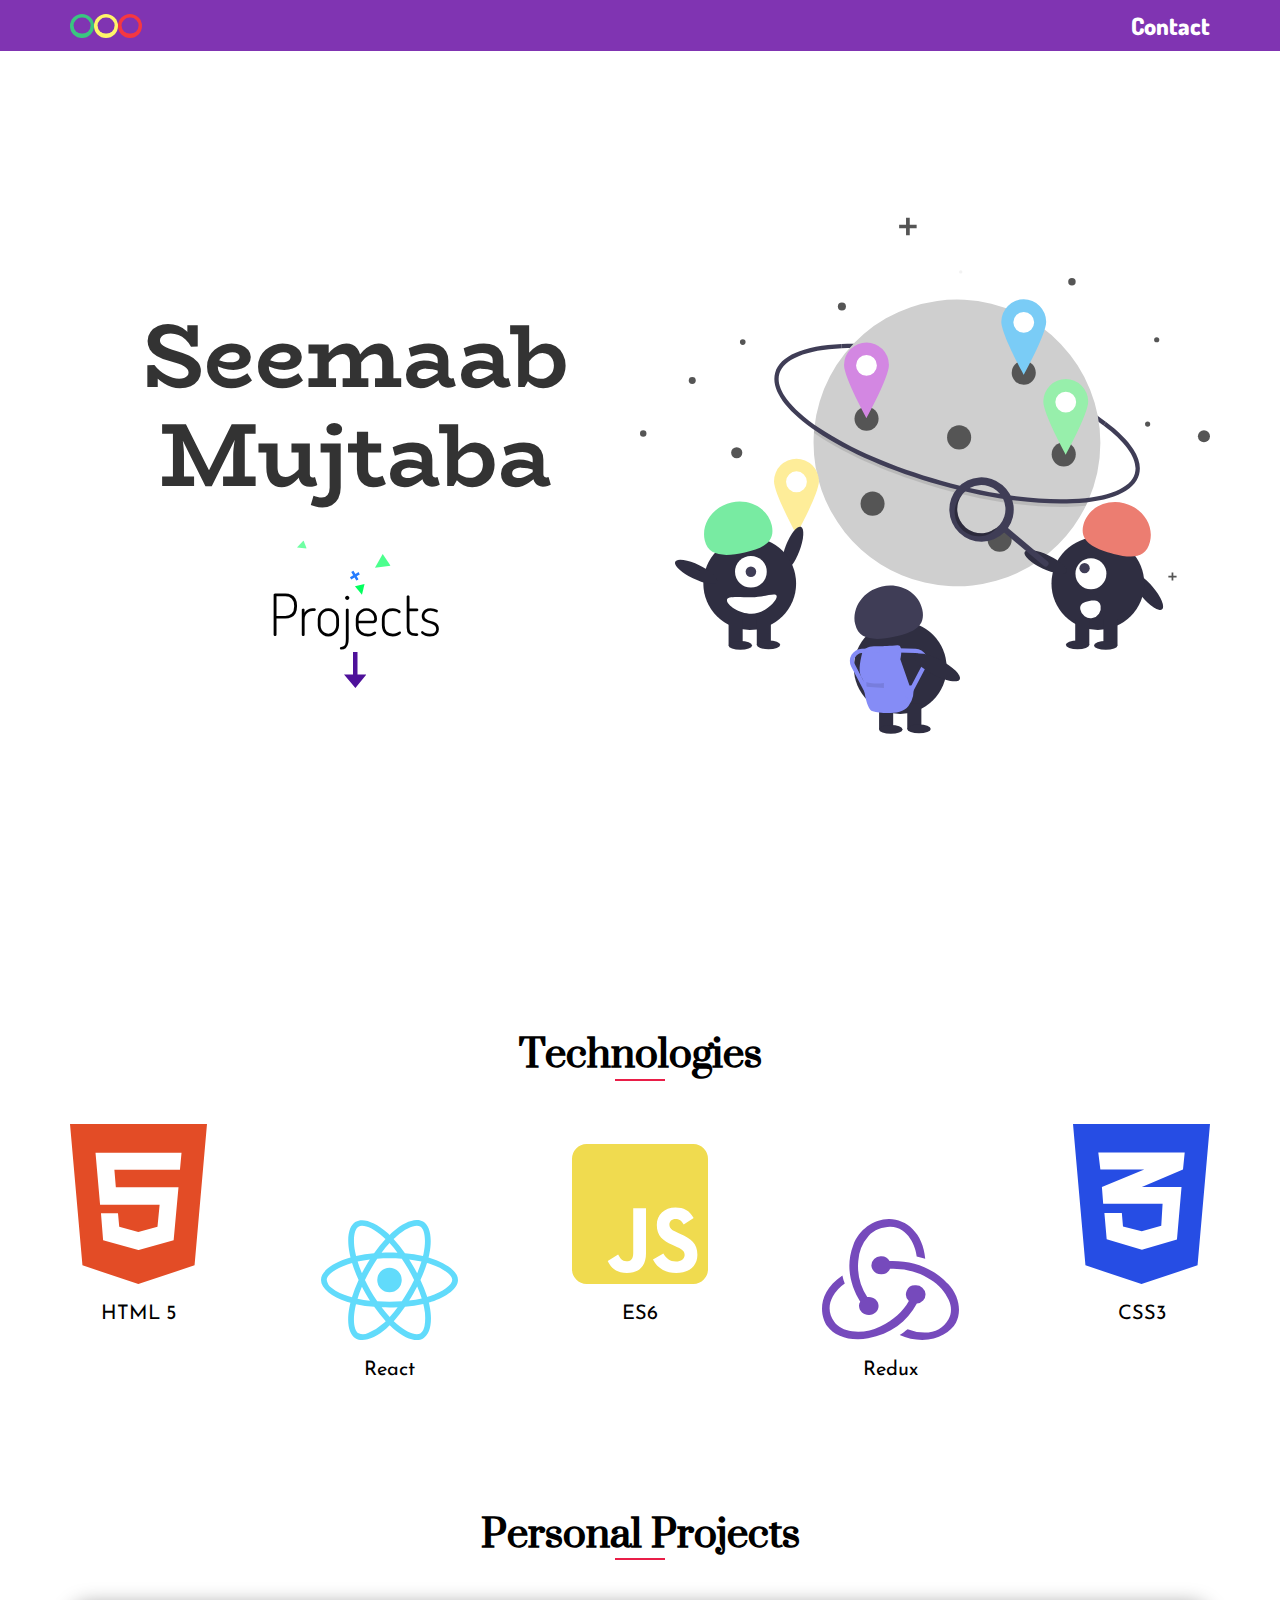
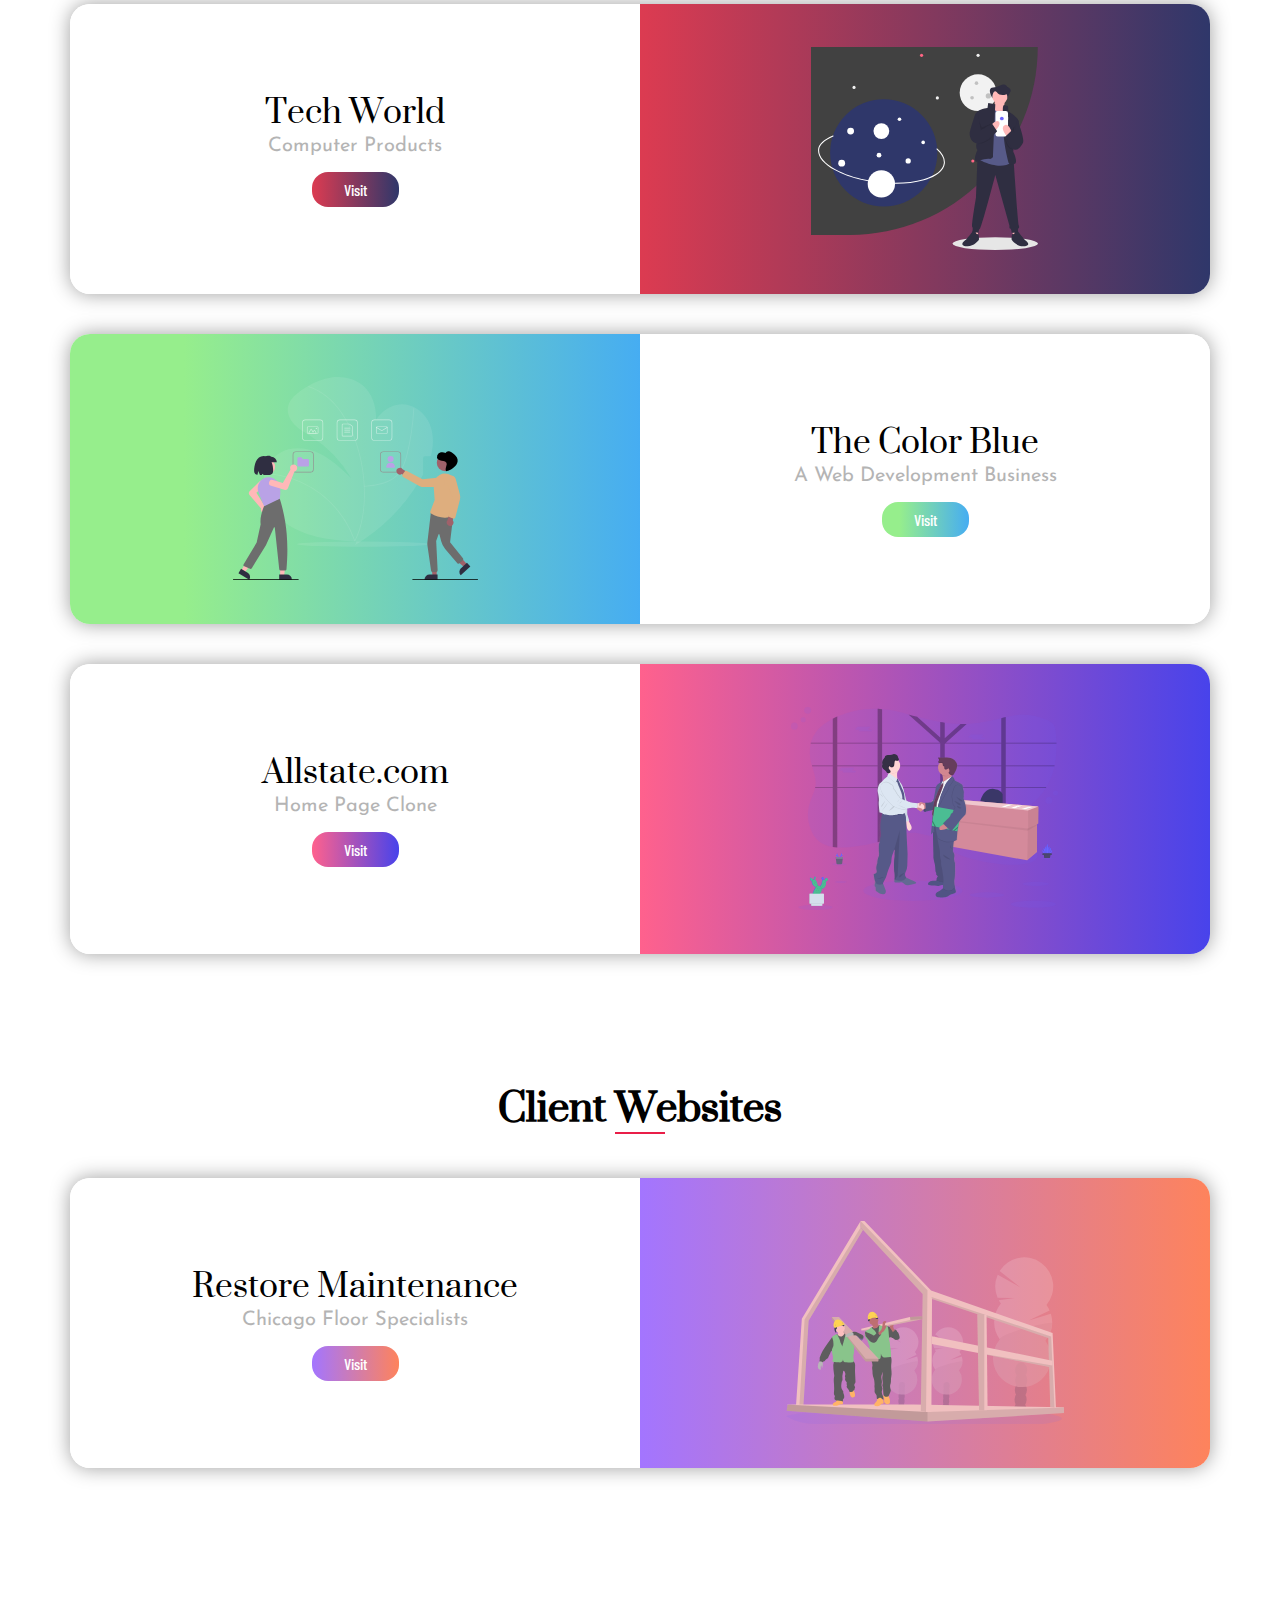
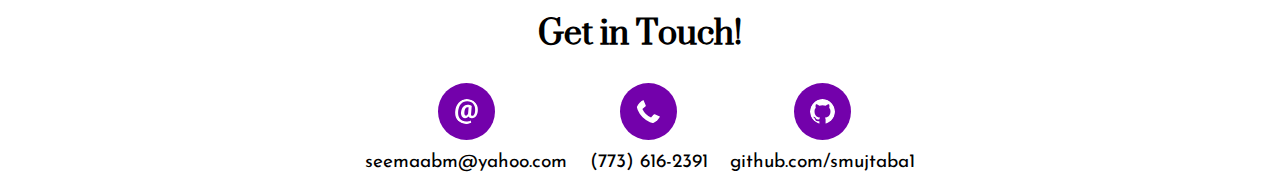
==== index.html @ 9ea221c1 "changed navbar background from white to purple" ====
<!DOCTYPE html>

<html>
	<head>
		<meta charset="UTF-8">
		<meta name="viewport" content="width=device-width, initial-scale=1">
		<link rel="preconnect" href="https://fonts.gstatic.com">
		<link href="PortfolioFiles/cssnormalizer.css" rel="stylesheet">
		<link href="PortfolioFiles/herosection.css" rel="stylesheet">
		<link href="PortfolioFiles/projectsection.css" rel="stylesheet">
		<link href="PortfolioFiles/footersection.css" rel="stylesheet">
		<link href="PortfolioFiles/cardsection.css" rel="stylesheet">
		<link href="https://fonts.googleapis.com/css2?family=Suranna&display=swap" rel="stylesheet">
		<link href="https://fonts.googleapis.com/css2?family=Josefin+Sans&display=swap" rel="stylesheet">
		<link href="https://fonts.googleapis.com/css2?family=Barlow+Condensed:wght@400;500;600&display=swap" rel="stylesheet">
		<link href="https://fonts.googleapis.com/css2?family=Dosis:wght@200;300;400;500;600;700;800&display=swap" rel="stylesheet">
		<link href="https://fonts.googleapis.com/css2?family=BioRhyme:wght@800&family=Coustard:wght@900&display=swap" rel="stylesheet">
		<script src="./PortfolioFiles/projectStars.js" defer></script>
		<title>Seemaab Mujtaba</title>
		<meta property="og:type" content="website">
		<meta property="og:url" content="https://smujtaba1.github.io">
		<meta property="og:title" content="Seemaab Mujtaba">
		<meta property="og:description" content="Seemaab Mujtaba's Portfolio">
		<meta property="og:image" content="./profileimage.png" href="./profileimage.png">
		<style media="screen">
			* {
				margin:0;
				--pink1:#E91E48;
				--seriffont: 'Suranna', serif;
				--grey:#B4B4B4;
				--spanfont: 'Josefin Sans', sans-serif;
				--buttonfont:'Barlow Condensed', sans-serif;
			}
			
			html,body {
				margin:0;
				scroll-behavior: smooth;
			}

			a {
				font-family:var(--buttonfont);
				font-weight: 500;
				
			}
			
			.pageheight {
				margin-top:8rem;
				width:100%;
				display:flex;
				flex-direction:column;
				justify-content:center;
			}			

			.secondheader {
				font-size:3rem;
				position:relative;
				text-align:center;
				margin-bottom:1em;
				font-family:var(--seriffont);
				line-height:1em;
				font-weight:bold;
			}

			.secondheader::after {
				content:"";
				width:50px;
				height:2px;
				background:var(--pink1);
				position:absolute;
				left:50%;
				transform:translateX(-50%);
				bottom:-.1em;
			}


			@media screen and (max-width: 1199px) {
				
			}

			@media screen and (max-width: 767px) {
				
				.card >span {
					font-size:1.13rem;
					margin-top:.6em;
				}
			}
			
		</style>
	</head>
	<body>
		<div class="hero">
			<div class="hero-bar">
				<nav class="hero-navbar wrapper">
					<div class="hero-navbar-dotbox">
						<div class="hero-navbar-dotbox-dot"><div></div></div>
						<div class="hero-navbar-dotbox-dot"><div></div></div>
						<div class="hero-navbar-dotbox-dot"><div></div></div>
					</div>
					<ul class="hero-navbar-list">
						<li>
							<a href="#foot">
								Contact
							</a>
						</li>
					</ul>
				</nav>
			</div>
			<div class="hero-main wrapper">
				<div class="hero-main-box ">
					<div class="hero-intro">
						<h1 class="hero-intro-name">Seemaab Mujtaba</h1>
						<div class="hero-intro-box">
							<a href="#posters" class="hero-intro-box-link">Projects</a>
							<div class="hero-intro-box-arrowBox">
								<svg xmlns="http://www.w3.org/2000/svg" width="22.5" height="36" viewBox="0 0 22.5 36" class="hero-intro-box-arrowBox-arrow">
								<path id="Icon_open-arrow-bottom" data-name="Icon open-arrow-bottom" d="M9,0V22.5H0L11.385,36,22.5,22.5h-9V0Z" fill="#4E119A"/>
								  </svg>
							  </div>
						</div>
					</div>
					<div class="hero-poster">
						<svg id="Group_2" width="660" height="597.62" data-name="Group 2" version="1.1" viewBox="0 0 660 597.62" xmlns="http://www.w3.org/2000/svg" xmlns:cc="http://creativecommons.org/ns#" xmlns:dc="http://purl.org/dc/elements/1.1/" xmlns:rdf="http://www.w3.org/1999/02/22-rdf-syntax-ns#">
							<metadata id="metadata154">
							 <rdf:RDF>
							  <cc:Work rdf:about="">
							   <dc:format>image/svg+xml</dc:format>
							   <dc:type rdf:resource="http://purl.org/dc/dcmitype/StillImage"/>
							   <dc:title/>
							  </cc:Work>
							 </rdf:RDF>
							</metadata>
							<path id="Path_27" d="m536.7 240.44c-35.136-26.267-90.167-51.108-150.98-68.154-55.373-15.52-109.38-23.014-152.09-21.1l-0.222-4.967c43.216-1.935 97.786 5.621 153.65 21.28 61.383 17.2 117.01 42.339 152.62 68.959z" fill="#3f3d56" data-name="Path 27"/>
							<path id="Path_28" d="m533.05 260.67a165.44 165.44 0 0 1-14.318 67.547q-1.186 2.67-2.471 5.29a166.07 166.07 0 0 1-315.3-72.837q0-5.764 0.393-11.439 0.186-2.886 0.482-5.737a166.06 166.06 0 0 1 331.22 17.176z" fill="#cfcfcf" data-name="Path 28"/>
							<path id="Path_29" d="m518.74 328.21q-1.186 2.67-2.471 5.29-7.278 0.79-15.322 1.148c-4.44 0.2-9.008 0.3-13.676 0.3-40.776 0-89.849-7.527-139.98-21.576-55.869-15.66-106.41-37.564-142.33-61.681q-1.834-1.23-3.6-2.466 0.186-2.886 0.482-5.737 2.856 2.036 5.891 4.076c35.491 23.828 85.529 45.5 140.9 61.02 49.695 13.93 98.306 21.392 138.61 21.392q6.913 0 13.478-0.293 9.555-0.434 18.012-1.473z" opacity=".1" data-name="Path 29"/>
							<path id="Path_30" d="m487.27 330.97c-40.774 0-89.851-7.527-139.98-21.577-55.868-15.659-106.42-37.564-142.33-61.68-36.664-24.619-53.856-48.878-48.41-68.307s32.742-31.219 76.86-33.2l0.222 4.967c-20.6 0.923-37.393 3.985-49.9 9.1-12.481 5.1-20.014 11.991-22.391 20.47s0.48 18.278 8.49 29.125c8.03 10.873 20.783 22.216 37.9 33.713 35.487 23.829 85.526 45.5 140.9 61.02 49.7 13.929 98.3 21.393 138.61 21.394q6.909 0 13.475-0.294c20.6-0.923 37.393-3.985 49.9-9.1 12.481-5.1 20.014-11.99 22.391-20.469 4.267-15.225-8.629-35.008-36.312-55.7l2.977-3.982c14.246 10.65 24.791 21.148 31.343 31.2 7.024 10.778 9.3 20.814 6.779 29.826-5.446 19.429-32.742 31.218-76.86 33.2-4.434 0.196-9 0.294-13.667 0.294z" fill="#3f3d56" data-name="Path 30"/>
							<circle id="Ellipse_6" cx="371.4" cy="62.772" r="1.903" fill="#f2f2f2" data-name="Ellipse 6"/>
							<g fill="#555">
							 <circle id="Ellipse_7" cx="118.97" cy="143.97" r="3.273" data-name="Ellipse 7"/>
							 <circle id="Ellipse_8" cx="111.99" cy="272.08" r="6.466" data-name="Ellipse 8"/>
							 <circle id="Ellipse_9" cx="500.15" cy="74.188" r="4.31" data-name="Ellipse 9"/>
							 <circle id="Ellipse_10" cx="653" cy="253.06" r="6.997" data-name="Ellipse 10"/>
							 <circle id="Ellipse_11" cx="598.29" cy="141.3" r="3.002" data-name="Ellipse 11"/>
							 <circle id="Ellipse_12" cx="233.77" cy="102.73" r="4.683" data-name="Ellipse 12"/>
							 <circle id="Ellipse_13" cx="587.78" cy="238.87" r="3.002" data-name="Ellipse 13"/>
							 <circle id="Ellipse_14" cx="3.737" cy="249.91" r="3.737" data-name="Ellipse 14"/>
							 <circle id="Ellipse_15" cx="60.503" cy="188.42" r="4.047" data-name="Ellipse 15"/>
							 <path id="Path_31" d="m320.32 7.985h-7.985v-7.985h-4.284v7.985h-7.989v4.288h7.989v7.985h4.284v-7.985h7.985z" data-name="Path 31"/>
							</g>
							<path id="Path_32" d="m505.56 440.07h-5.015v-5.013h-2.689v5.013h-5.014v2.69h5.014v5.014h2.689v-5.014h5.015z" fill="#ccc" data-name="Path 32"/>
							<g fill="#555">
							 <path id="Path_33" d="m621.29 414.41h-3.748v-3.748h-2.013v3.748h-3.747v2.013h3.748v3.748h2.013v-3.748h3.748z" data-name="Path 33"/>
							 <circle id="Ellipse_16" cx="262.31" cy="232.76" r="13.953" data-name="Ellipse 16"/>
							 <circle id="Ellipse_17" cx="416.43" cy="372.93" r="13.953" data-name="Ellipse 17"/>
							 <circle id="Ellipse_18" cx="369.5" cy="254.32" r="13.953" data-name="Ellipse 18"/>
							 <circle id="Ellipse_19" cx="269.28" cy="331.07" r="13.953" data-name="Ellipse 19"/>
							 <circle id="Ellipse_20" cx="444.34" cy="179.48" r="13.953" data-name="Ellipse 20"/>
							 <circle id="Ellipse_21" cx="490.64" cy="273.99" r="13.953" data-name="Ellipse 21"/>
							</g>
							<circle id="Ellipse_22" cx="444.34" cy="121.13" r="18.393" fill="#fff" data-name="Ellipse 22"/>
							<path id="Path_34" d="m444.34 94.496a26 26 0 0 0-26 26c0 14.362 26 61.522 26 61.522s26-47.16 26-61.522a26 26 0 0 0-26-26zm0 38.689a12.051 12.051 0 1 1 12.051-12.051 12.051 12.051 0 0 1-12.051 12.051z" fill="#7accf6" data-name="Path 34"/>
							<circle id="Ellipse_23" cx="262.24" cy="171.02" r="18.393" fill="#fff" data-name="Ellipse 23"/>
							<path id="Path_35" d="m262.24 144.39a26 26 0 0 0-26 26c0 14.362 26 61.522 26 61.522s26-47.16 26-61.522a26 26 0 0 0-26-26zm0 38.689a12.051 12.051 0 1 1 12.051-12.051 12.051 12.051 0 0 1-12.051 12.051z" fill="#d387e2" data-name="Path 35"/>
							<circle id="Ellipse_24" cx="492.98" cy="213.43" r="18.393" fill="#fff" data-name="Ellipse 24"/>
							<path id="Path_36" d="m492.98 186.79a26 26 0 0 0-26 26c0 14.362 26 61.522 26 61.522s26-47.16 26-61.522a26 26 0 0 0-26-26zm0 38.689a12.051 12.051 0 1 1 12.051-12.051 12.051 12.051 0 0 1-12.051 12.051z" fill="#97efab" data-name="Path 36"/>
							<circle id="Ellipse_25" cx="181.17" cy="305.73" r="18.393" fill="#fff" data-name="Ellipse 25"/>
							<path id="Path_37" d="m181.16 279.09a26 26 0 0 0-26 26c0 14.362 26 61.522 26 61.522s26-47.16 26-61.522a26 26 0 0 0-26-26zm0 38.689a12.051 12.051 0 1 1 12.051-12.051 12.051 12.051 0 0 1-12.051 12.051z" fill="#feed99" data-name="Path 37"/>
							<g fill="#2f2e41">
							 <ellipse id="Ellipse_26" transform="rotate(-39.938)" cx="172.44" cy="708.89" rx="8.432" ry="26.858" data-name="Ellipse 26"/>
							 <circle id="Ellipse_27" cx="530.16" cy="423.5" r="53.716" data-name="Ellipse 27"/>
							 <rect id="Rectangle_11" x="536.58" y="465.65" width="16.319" height="29.238" data-name="Rectangle 11"/>
							 <rect id="Rectangle_12" x="503.94" y="465.65" width="16.319" height="29.238" data-name="Rectangle 12"/>
							 <ellipse id="Ellipse_28" cx="539.3" cy="495.23" rx="13.599" ry="5.1" data-name="Ellipse 28"/>
							 <ellipse id="Ellipse_29" cx="506.66" cy="494.55" rx="13.599" ry="5.1" data-name="Ellipse 29"/>
							</g>
							<path id="Path_38" d="m513.29 355.97c4.8-19.316 25.969-30.684 47.289-25.389s34.717 25.245 29.92 44.561-20.71 19.379-42.03 14.085-39.975-13.941-35.179-33.257z" fill="#ec7d71" data-name="Path 38"/>
							<ellipse id="Ellipse_30" transform="rotate(-64.626)" cx="-158.86" cy="595.15" rx="8.432" ry="26.858" fill="#2f2e41" data-name="Ellipse 30"/>
							<circle id="Ellipse_31" cx="522.13" cy="412.16" r="17.909" fill="#fff" data-name="Ellipse 31"/>
							<g id="eyeball">
							 <path id="eye" d="m520.74 405.74a5.97 5.97 0 0 1-5.97 5.97 5.97 5.97 0 0 1-5.97-5.97 5.97 5.97 0 0 1 5.97-5.97 5.97 5.97 0 0 1 5.97 5.97z" fill="#3f3d56"/>
							</g>
							<path id="Path_39" d="m533.36 449.47a11.94 11.94 0 1 1-23.493 4.277v-0.023c-1.175-6.488 3.842-8.785 10.33-9.959s11.988-0.783 13.163 5.705z" fill="#fff" data-name="Path 39"/>
							<path id="Path_40" d="m419.53 309.38a37.291 37.291 0 1 0 2.114 55.072l45.741 38.6a3.4361 3.4361 0 1 0 4.437-5.248l-45.742-38.6a37.293 37.293 0 0 0-6.55-49.824zm-2.944 46.103a27.938 27.938 0 1 1-3.335-39.37 27.938 27.938 0 0 1 3.334 39.369z" fill="#3f3d56" data-name="Path 40"/>
							<path id="Path_41" d="m377.21 358.82a27.94 27.94 0 0 1-4.741-37.56q-0.8 0.807-1.549 1.69a27.938 27.938 0 1 0 42.705 36.034q0.746-0.884 1.406-1.811a27.94 27.94 0 0 1-37.821 1.647z" opacity=".3" data-name="Path 41"/>
							<g fill="#2f2e41">
							 <ellipse id="Ellipse_33" transform="rotate(-69.082)" cx="-294.61" cy="301.77" rx="26.855" ry="8.4312" stroke-width=".9999" data-name="Ellipse 33"/>
							 <circle id="Ellipse_34" cx="127.05" cy="423.5" r="53.716" data-name="Ellipse 34"/>
							 <rect id="Rectangle_13" x="102.57" y="465.65" width="16.319" height="29.238" data-name="Rectangle 13"/>
							 <rect id="Rectangle_14" x="135.21" y="465.65" width="16.319" height="29.238" data-name="Rectangle 14"/>
							 <ellipse id="Ellipse_35" cx="116.17" cy="495.23" rx="13.599" ry="5.1" data-name="Ellipse 35"/>
							 <ellipse id="Ellipse_36" cx="148.81" cy="494.55" rx="13.599" ry="5.1" data-name="Ellipse 36"/>
							</g>
							<circle id="Ellipse_37" cx="128.41" cy="409.9" r="18.359" fill="#fff" data-name="Ellipse 37"/>
							<circle id="Ellipse_38" cx="128.41" cy="409.9" r="6.12" fill="#3f3d56" data-name="Ellipse 38"/>
							<path id="Path_42" d="m74.941 373.54c-4.337-19.425 9.527-39.052 30.968-43.84s42.337 7.078 46.675 26.5-9.872 26.589-31.312 31.376-41.993 5.389-46.331-14.036z" fill="#78eba2" data-name="Path 42"/>
							<g id="g4161">
							 <path id="arm" d="m68.578 402.37a26.858 8.432 25.89 0 1 20.481 19.313 26.858 8.432 25.89 0 1-27.844-4.1417 26.858 8.432 25.89 0 1-20.481-19.313 26.858 8.432 25.89 0 1 27.844 4.1417z" fill="#2f2e41"/>
							</g>
							<path id="Path_43" d="m100.66 442.88c0 5.257 13.537 15.639 28.558 15.639s29.1-14.8 29.1-20.058-14.084 1.02-29.1 1.02-28.558-1.86-28.558 3.399z" fill="#fff" data-name="Path 43"/>
							<g fill="#2f2e41">
							 <circle id="Ellipse_40" cx="301.31" cy="520.78" r="53.716" data-name="Ellipse 40"/>
							 <rect id="Rectangle_15" x="276.84" y="562.94" width="16.319" height="29.238" data-name="Rectangle 15"/>
							 <rect id="Rectangle_16" x="309.47" y="562.94" width="16.319" height="29.238" data-name="Rectangle 16"/>
							 <ellipse id="Ellipse_41" cx="290.44" cy="592.52" rx="13.599" ry="5.1" data-name="Ellipse 41"/>
							 <ellipse id="Ellipse_42" cx="323.07" cy="591.84" rx="13.599" ry="5.1" data-name="Ellipse 42"/>
							</g>
							<path id="Path_44" d="m249.21 470.83c-4.337-19.424 9.527-39.052 30.968-43.84s42.337 7.078 46.675 26.5-9.872 26.589-31.312 31.376-41.992 5.389-46.331-14.036z" fill="#3f3d56" data-name="Path 44"/>
							<path id="Path_45" d="m301.53 511.48s3.9-17.145-3.507-16.366-17.535 1.169-20.262 1.169-18.314-1.948-20.652 8.183-5.455 22.6 1.169 30.393c0 0 2.338 34.29 11.3 36.628s32.731 5.066 41.3-6.234a29.061 29.061 0 0 0 5.065-23.769h-3.9z" fill="#858cf6" data-name="Path 45"/>
							<path id="Path_46" d="m262.17 537.58s6.624 3.117 20.262 1.169v5.845l-20.262-1.558z" opacity=".1" data-name="Path 46"/>
							<path id="Path_47" d="m311.68 557.12-4.411-2.331 19.619-37.126a9.269 9.269 0 0 0-7.946-13.6l-20.589-0.554 0.134-4.988 20.589 0.554a14.258 14.258 0 0 1 12.222 20.915z" fill="#858cf6" data-name="Path 47"/>
							<path id="Path_48" d="m264.26 557.12-19.62-37.126a14.258 14.258 0 0 1 12.222-20.914l20.59-0.554 0.134 4.988-20.589 0.554a9.268 9.268 0 0 0-7.945 13.6l19.619 37.125z" fill="#858cf6" data-name="Path 48"/>
							<ellipse id="Ellipse_43" transform="rotate(-62.122)" cx="-299.43" cy="547.38" rx="9.355" ry="29.8" fill="#2f2e41" data-name="Ellipse 43"/>
						</svg>
					</div>
				</div>				
			</div>
		</div>
		<div class="wrapper">
			<section class="pageheight">
				<div>
					<h2 class="secondheader">Technologies</h2>
					<div class="cards">
						<div class="card"><img src="./htmllogo.svg" alt=""><span>HTML 5</span></div>
						<div class="card"><img src="./reactlogo.svg" alt=""><span>React</span></div>
						<div class="card"><img src="./jslogo.svg" alt=""><span>ES6</span></div>
						<div class="card"><img src="./reduxlogo.svg" alt=""><span>Redux</span></div>
						<div class="card"><img src="./csslogo.svg" alt=""><span>CSS3</span></div>
					</div>
				</div>
			</section>
			<section class="pageheight" id="posters">
				<h2 class="secondheader">Personal Projects</h2>
				<div class="posters">
					<div class="poster">
						<div class="poster-info pinf6">
							<h3 class="thirdheader">Tech World</h3>
							<span>Computer Products</span>
							<a href="https://smujtaba1.github.io/techworld" target="_blank">Visit</a>
						</div>
						<div class="poster-image pimg6"></div>
					</div>
					<div class="poster">
						<div class="poster-image pimg1" ></div>
						<div class="poster-info pinf1">
							<h3 class="thirdheader">The Color Blue</h3>
							<span>A Web Development Business</span>
							<a href="https://smujtaba1.github.io/thecolorblue" target="_blank">Visit</a>
						</div>
					</div>
					<div class="poster">
						<div class="poster-info pinf5">
							<h3 class="thirdheader">Allstate.com</h3>
							<span>Home Page Clone</span>
							<a href="https://smujtaba1.github.io/allstate/index.html" target="_blank">Visit</a>
						</div>
						<div class="poster-image pimg5"></div>
					</div>
					<!--<div class="poster">
						<div class="poster-image pimg4"></div>
						<div class="poster-info pinf4">
							<h3 class="thirdheader">Kenny's Pub</h3>
							<span>A Classy Pub</span>
							<a href="https://smujtaba1.github.io/kennyspub" target="_blank">Visit</a>
						</div>
					</div>-->
				</div>
			</section>
			<section class="pageheight">
				<h2 class="secondheader">Client Websites</h2>
				<div class="posters">
					<div class="poster">
						<div class="poster-info pinf2">
							<h3 class="thirdheader">Restore Maintenance</h3>
							<span>Chicago Floor Specialists</span>
							<a href="https://restoremaintenance.com" target="_blank">Visit</a>
						</div>
						<div class="poster-image pimg2" ></div>
					</div>
					<!--<div class="poster">
						<div class="poster-image pimg3"></div>
						<div class="poster-info pinf3">
							<h3 class="thirdheader">Kawash Auto Spa</h3>
							<span>Personalized Vehicle Detailing</span>
							<a href="#">Visit</a>
						</div>
					</div>-->
				</div>
			</section>
		</div>
		<div class="foot" id="foot">
			Get in Touch!
			<div class="footbox">
				<div class="footinfo"><a href="mailto:seemaabm@yahoo.com"><img src="./emaillogo.svg" alt=""></a><span>seemaabm@yahoo.com</span></div>
				<div class="footinfo"><a href="tel:7736162391"><img src="./phonelogo.svg" alt=""></a><span>(773) 616-2391</span></div>
				<div class="footinfo"><a href="https://github.com/smujtaba1"><img src="./githublogo.svg" alt=""></a><span>github.com/smujtaba1</span></div>
			</div>
		</div>
	</body>
	<script>
	</script>
</html>
---- PortfolioFiles/cssnormalizer.css ----
*{
	margin:0;
	padding:0;
	list-style-type:none;
	text-decoration:none;
}

.wrapper {

  margin:0 auto;
  max-width:1320px;
  padding:0 15px;
}

@media screen and (max-width: 1399px) {
	.wrapper{
		max-width:1140px;
	} 
}

@media screen and (max-width: 1199px) {
	.wrapper{
		max-width:960px;
	} 
}

@media screen and (max-width: 991px) {
	.wrapper{
		max-width:720px;
	} 
}

@media screen and (max-width: 767px) {
	.wrapper{
		max-width:540px;
	} 
}

@media screen and (max-width: 575px) {
	.wrapper{
		max-width:auto;
	} 
}
---- PortfolioFiles/herosection.css ----
.hero {
    min-height:100vh;
}

.hero-bar {
    background:#8034B2;
}

.hero-navbar {
    display:flex;
    justify-content:space-between;
    align-items: center;
    padding-top:10px;
    padding-bottom:10px;
}

.hero-navbar-dotbox{
    display:grid;
    grid-template-columns:repeat(3,1fr);
}

.hero-navbar-dotbox-dot {
    height:24px;
    width:24px;
    border-radius:50%;
}

.hero-navbar-dotbox-dot:nth-child(1){
    background:#3AC580;
    position:relative;
}

.hero-navbar-dotbox-dot:nth-child(1) >div {
    height:70%;
    width:70%;
    background:#8034B2;
    border-radius: 50%;
    margin:auto;
    position:absolute;
    top:50%;
    left:50%;
    transform:translate(-50%,-50%);
}

.hero-navbar-dotbox-dot:nth-child(2){
    background:rgb(255, 245, 105);
    position:relative;
}

.hero-navbar-dotbox-dot:nth-child(2) >div {
    height:70%;
    width:70%;
    background:#8034B2;
    border-radius: 50%;
    margin:auto;
    position:absolute;
    top:50%;
    left:50%;
    transform:translate(-50%,-50%);
}

.hero-navbar-dotbox-dot:nth-child(3){
    background:#f53741;
    position:relative;
}

.hero-navbar-dotbox-dot:nth-child(3) >div {
    height:70%;
    width:70%;
    background:#8034B2;
    border-radius: 50%;
    margin:auto;
    position:absolute;
    top:50%;
    left:50%;
    transform:translate(-50%,-50%);
}

.hero-navbar-list {
    box-sizing: border-box;
}

.hero-navbar li {
    display:inline;
}

.hero-navbar-list li >a:link{
    font-family:Dosis;
    font-weight:800;
    font-size:24px;
    color:white;
}

.hero-navbar-list li >a:visited {
    color:white;
}

.hero-main {
    display:flex;
    min-height:calc(100vh - 51px);
    align-items: center;
}

.hero-main-box {
    display:grid;
    grid-template-columns: 1fr 1fr;
    width:100%;
}

.hero-intro {
    text-align:center;
    display:flex;
    flex-direction:column;
    justify-content: center;
    align-items: center;
}

.hero-intro-name {   
    text-align:center;
    margin:0;
    width:80%;
    line-height: 1.1em;
    font-family:BioRhyme;
    font-size:90px;
    color:#333333;
    margin-top:60px;
}

.hero-intro-box {
    box-sizing:border-box;
    padding-top:40px;
}

.hero-intro-box-link:link {
    font-size:58px;
    font-family:Dosis;
    font-weight:300;
    display:block;
    line-height: 1em;
    margin:40px 0 10px;
    color:black;
    position:relative;
}

.hero-intro-box-link:visited {
    color:black;
}

.hero-intro-box-arrowBox {
    padding-bottom:12px;
    box-sizing: border-box;
    position:relative;
}

.hero-intro-box-arrowBox-arrow {
    position:relative;
    animation:arrowHover .5s linear alternate infinite;
}

@keyframes arrowHover {
    0%{
        top:0px;
    }
    100% {
        top:10px;
    }
}

.hero-poster svg{
    min-height:100%;
    max-width:100%;
}

#arm {
    transform-box:fill-box;
    transform-origin:bottom right;
    animation:armWave .6s linear alternate infinite;
}


@keyframes armWave {
    0% {
        transform:rotate(-10deg);
    }
    100%{
        transform:rotate(20deg);
    }
}



#eye {
    animation:eyeMovement 2s linear infinite;
}

@keyframes eyeMovement {
    0% {
        transform:translateY(0);
    }

    25% {
        transform:translateY(1%);
    }

    50% {
        transform:translateY(1%);
    }

    75% {
        transform:translateY(0);
    }

    100%{
        transform:translateY(0);
    }
}



@media screen and (max-width: 1199px) {
	.hero-intro-name {
        font-size:70px;
    }

    .hero-intro-box-link:link {
        font-size:40px;
    }
}

@media screen and (max-width: 991px) {
    .hero-intro-name {   
        font-size:60px;
        margin-top:0px;
    }
}

@media screen and (max-width: 767px) {
    .hero-navbar-dotbox-dot {
        height:20px;
        width:20px;
        border-radius:50%;
    }

    .hero-navbar-list li >a:link{
        font-size:20px;
    }

    .hero-main {
        flex-direction:column;
        justify-content: center;
        height:80%;
        min-height:calc(100vh - 46px);
    }
	.hero-main-box {
        display:grid;
        grid-template-columns:1fr;
        grid-template-rows: 250px 1fr;
        grid-row-gap:40px;
        
    }

    .hero-poster {
        text-align:center;
        grid-row:1;
        
    }

    .hero-poster svg{
       height:100%;
    }
}

@media screen and (max-width: 575px) {
    
    .hero-main-box {
        display:grid;
        grid-template-columns:1fr;
        grid-template-rows: 180px 1fr;
        grid-row-gap:40px;
        margin-top: -50px;
    }
    .hero-intro-name {   
        font-size:44px;
    }
}


/*
CLASSES
--------
.hero
.hero-navbar
.hero-intro
.hero-intro-name
.hero-intro-box
.hero-intro-box-link
.hero-intro-box-arrowBox 
.hero-intro-box-arrowBox-arrow
.hero-poster
*/
---- PortfolioFiles/projectsection.css ----
.posters {
    display:grid;
    grid-template-columns:100%;
    grid-template-rows:repeat(auto-fill,1fr);
    grid-row-gap:40px;
}

.poster {
    display:grid;
    grid-template-columns:1fr 1fr;
    grid-template-rows:1fr;
    border-radius:20px;
    box-shadow:0 0 20px 0px #9F9F9F;
    height:30vw;
    max-height:290px;
}

.poster-image {
    background-repeat:no-repeat;
    background-position:center;
    background-size: auto 70%,cover;				
}

.pimg1  {
    background-image:url('../blue.svg'),linear-gradient(to left,#46ADF2,#96EE8C 80%);
    
}

.pimg2  {
    background-image:url('../construction.svg'),linear-gradient(to left, #FE835C, #A375FF);
    
}

.pimg3  {
    background-image:url('../car.svg'),linear-gradient(to left,#46DCB3, #C41F1F);
}

.pimg4 {
    background-image:url('../pub.svg'),linear-gradient(to left,#ECD542,#E1649E);
}

.pimg5 {
    background-image:url('../insurance.svg'),linear-gradient(to left,#4843EB,#FF618D);
}

.pimg6 {
    background-image:url('../technology.svg'),linear-gradient(to left,#2F376A,#DC3B51);
}

.pimg1,.pimg3, .pinf2, .pimg4, .pinf5, .pinf6 {
    border-radius:20px 0 0 20px;
}

.pinf1, .pinf3, .pimg2, .pinf4, .pimg5, .pimg6 {
    border-radius:0 20px 20px 0;
}

 .pinf1 >a, .pinf1 >a:visited{
    background-image:linear-gradient(to left,#46ADF2,#96EE8C 80%);
    color:white;
 }

 .pinf2 >a, .pinf2 >a:visited{
    background-image:linear-gradient(to left, #FE835C, #A375FF);
    color:white;
 }

 .pinf3 >a, .pinf3 >a:visited{
    background-image:linear-gradient(to left,#46DCB3, #C41F1F);
    color:white;
 }

 .pinf4 >a, .pinf4 >a:visited{
    background-image:linear-gradient(to left,#ECD542,#E1649E);
    color:white;
 }

 .pinf5 >a, .pinf5 >a:visited{
    background-image:linear-gradient(to left,#4843EB,#FF618D);
    color:white;
 }
 
 .pinf6 >a, .pinf6 >a:visited{
    background-image:linear-gradient(to left,#2F376A,#DC3B51);
    color:white;
 }
 
.thirdheader {
    font-size:2.5rem;
    line-height:1em;
    margin-bottom:5px;
    text-align:center;
    font-family:var(--seriffont);
    font-weight:normal;
}


.poster-info {
    display:flex;
    flex-direction:column;
    align-items:center;
    justify-content:center;
    background:white;
    padding:10px;
}

.poster-info >a, .poster-info >a:visited {
    color:white;
    text-decoration: none;
}

.poster-info >a:hover, .poster-info >a:visited:hover {
    color:black;
}

.poster-info >span {
    font-size:1.25rem;
    color:var(--grey);
    font-family:var(--spanfont);
    text-align:center;
}

.poster-info >a {
    box-sizing:border-box;
    padding:.5rem 2rem;
    font-size:1rem;
    display:inline-block;
    border-radius:1em;
    margin-top:1rem;
}

@media screen and (max-width: 1399px) {
	
}

@media screen and (max-width: 1199px) {
	
}

@media screen and (max-width: 991px) {

}

@media screen and (max-width: 767px) {
	.secondheader {
        font-size:2.4rem;
        margin-bottom:1em;
    }

    .secondheader::after {
        width:38px;
        
    }

    .thirdheader {
        font-size:2rem;
    }

    .poster {
        display:grid;
        grid-template-columns:1fr;
        grid-template-rows:1fr 1fr;
        max-width:100%;
        min-height:400px;
    }

    .poster-image {
        grid-row:1/2;
    }

    .poster-image {
        border-radius:15px 15px 0 0;
    }

    .poster-info {
        border-radius:0 0 15px 15px;
    }
}

@media screen and (max-width: 575px) {
    
}
---- PortfolioFiles/footersection.css ----
.foot {
					
    text-align:center;
    font-size:2.5rem;
    font-family:var(--seriffont);
    font-weight:normal;
    display:flex;
    flex-direction:column;
    align-items: center;
    justify-content: flex-end;
    box-sizing:border-box;
    padding-bottom:20px;
    color:black;
    margin-top:3em;
    font-weight:bold;
}

.footbox {
    display:flex;
    justify-content: space-between;
    align-items: flex-end;
    width:550px;
    margin-top:.2em;
}

.footinfo {
    display:flex;
    flex-direction: column;
    align-items: center;
}

.footinfo >a >img {
    width:25px;
    height:25px;
    padding:16px;
    border-radius: 50%;
    background:#7301AB;
}

.footinfo >span {
    font-size:1.2rem;
    font-family: var(--spanfont);
    margin-top:.3em;
    font-weight:normal;
}


@media screen and (max-width: 1399px) {
	
}

@media screen and (max-width: 1199px) {
	
}

@media screen and (max-width: 991px) {

}

@media screen and (max-width: 767px) {
	.foot {
        font-size:2rem;
        padding-bottom:30px;
        margin-top:6em;
        line-height:1em;
    }
    
    .footbox {
        display:flex;
        margin-top:.2em;
        align-items:center;
        flex-direction: column;
        justify-content:center;
    }
    
    .footinfo {
        align-items: center;
        margin-top:.6em;
    }
    
    
    .footinfo >span {
        font-size:1rem;
        margin-top:0;
        margin-left:10px;
        
    }
}

@media screen and (max-width: 575px) {
    .footbox {
        width:100%;
    }

}
---- PortfolioFiles/cardsection.css ----
.cards {
    display:flex;
    justify-content: space-between;
    align-items:flex-end;
}

.card {
    min-width:76px;
    width:12%;
    display:flex;
    flex-direction:column;
    justify-content: flex-start;
    align-items:center;
    
    
}

.card:nth-child(odd) {
    margin-bottom:3.5rem;
}

.card >img {
    width:100%;
}

.card >span {
    font-family:var(--spanfont);
    font-size:1.25rem;
    margin-top:1em;
    text-align:center;
}

@media screen and (max-width: 575px) {
				
    .cards {
    display:flex;
    justify-content: space-between;
    align-items:flex-end;
    justify-items: center;
    display:grid;
    grid-template-columns:1fr 1fr 1fr;
    grid-template-rows:1fr auto 1fr;
    grid-column-gap:6vw;
    }

    .card {
        min-width:69px;
        max-width:104px;
        width:20vw;
        display:flex;
        flex-direction:column;
        justify-content: flex-start;
        align-items:center;
    }

    .card:nth-child(odd) {
        margin-bottom:0;
    }

    .card:nth-child(1) {
        grid-area:1/1/2/2;
    }
    .card:nth-child(2) {
        grid-area:3/1/4/2;
        align-self: start;
    }
    .card:nth-child(3) {
        grid-area:2/2/3/3;
    }
    .card:nth-child(4) {
        grid-area:3/3/4/4;
        align-self: start;
    }
    .card:nth-child(5) {
        grid-area:1/3/2/4;
    }
}
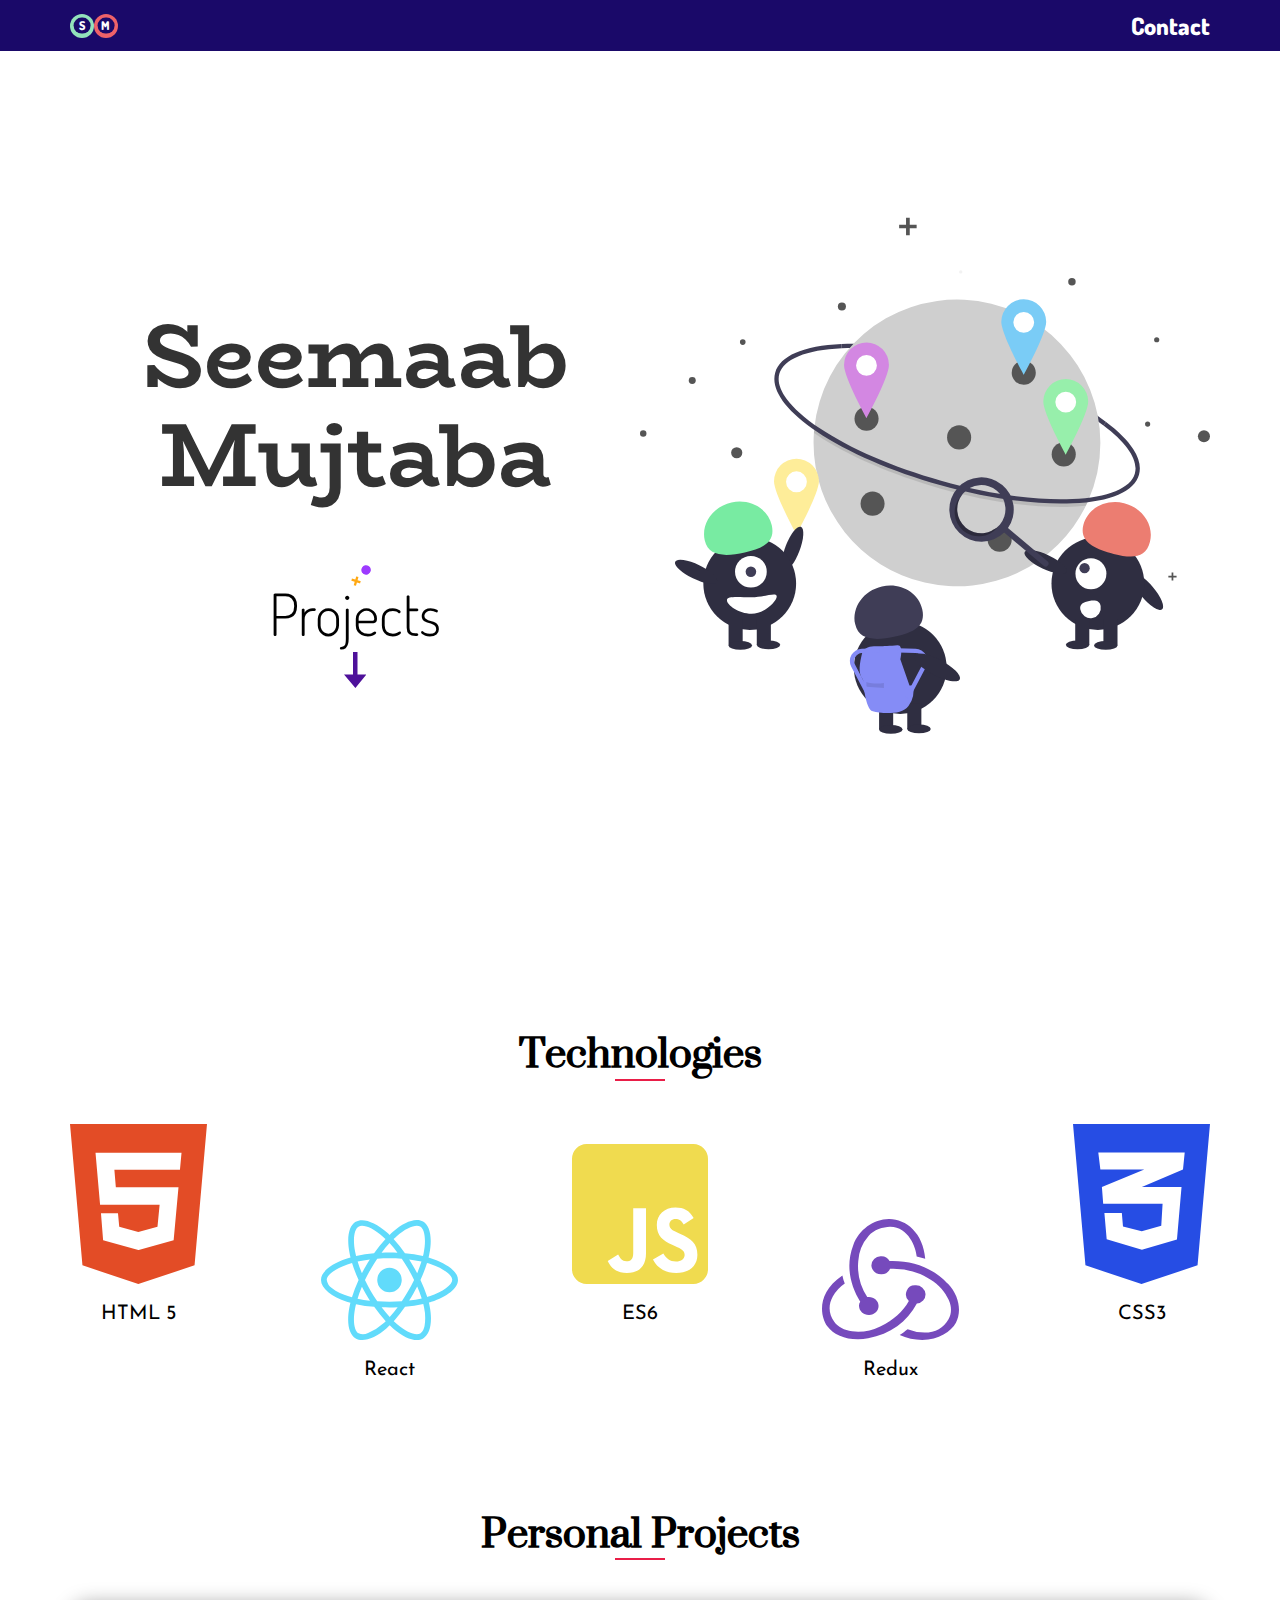
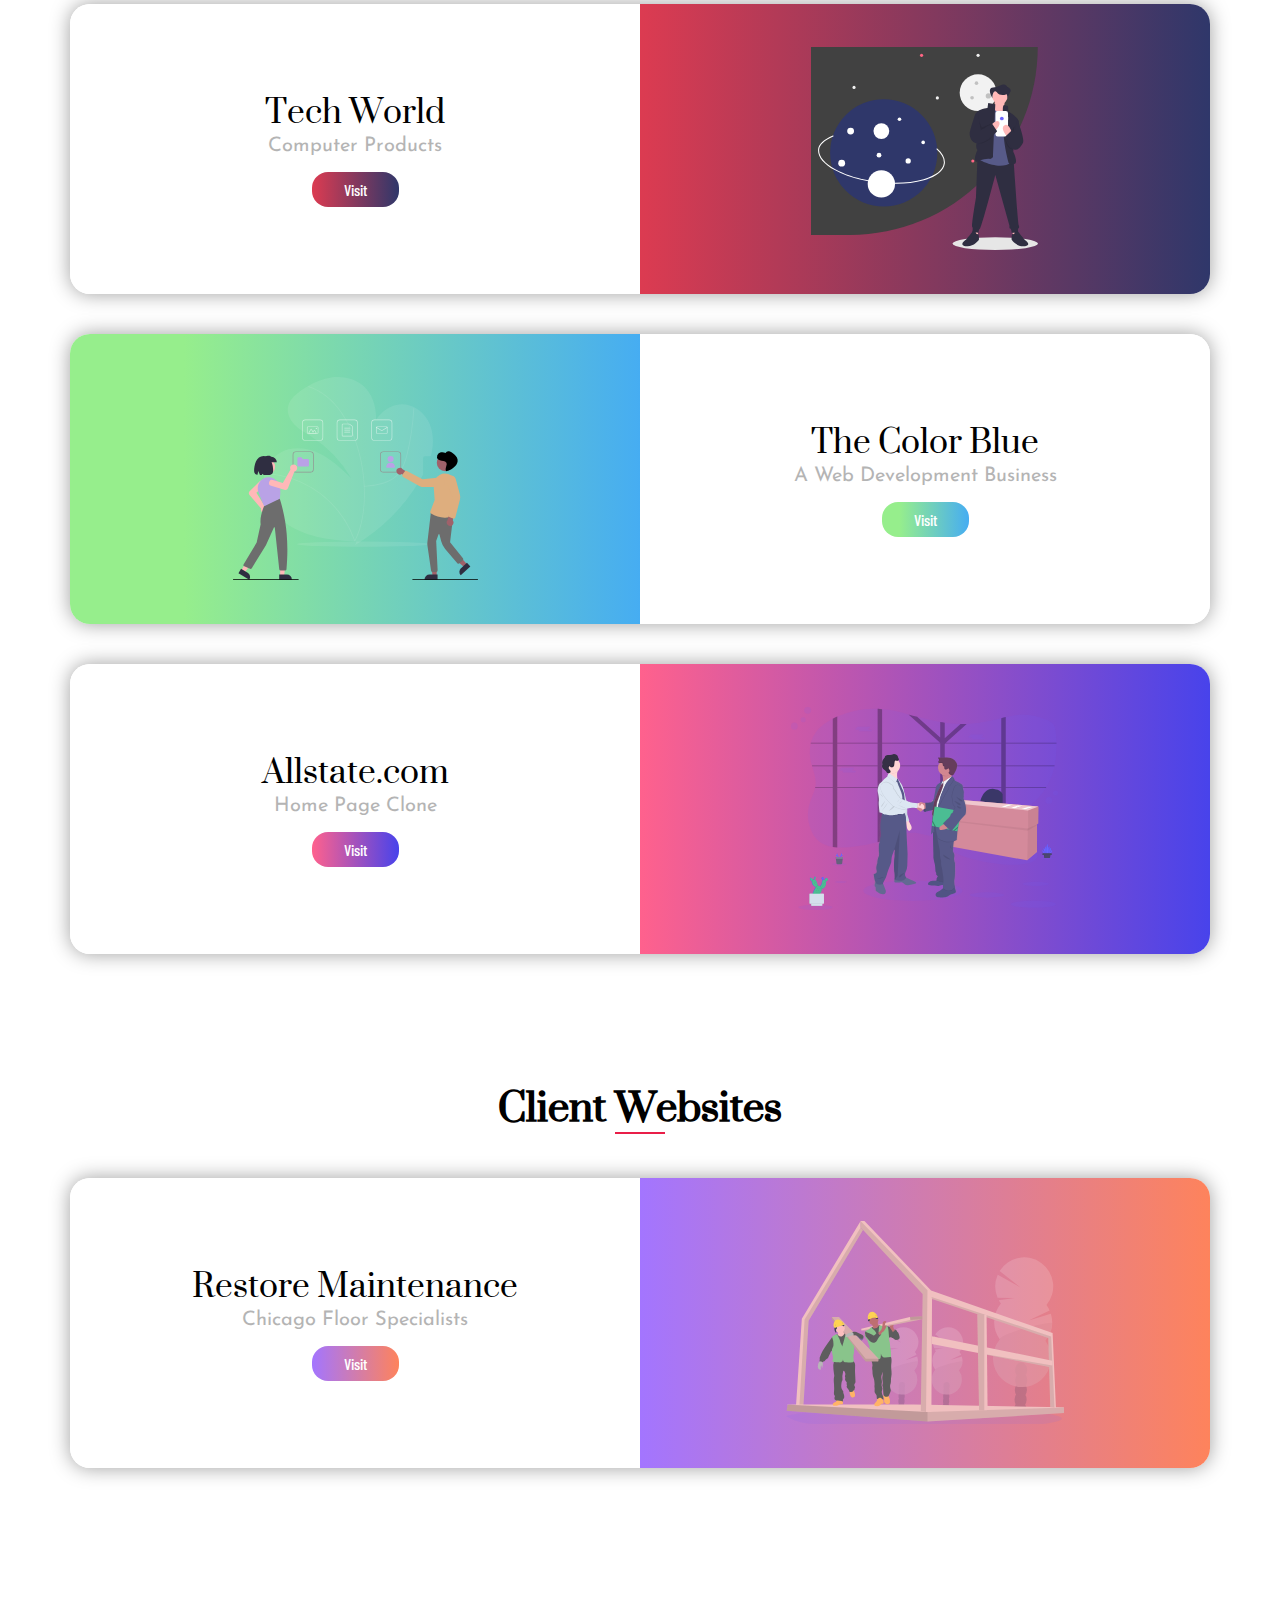
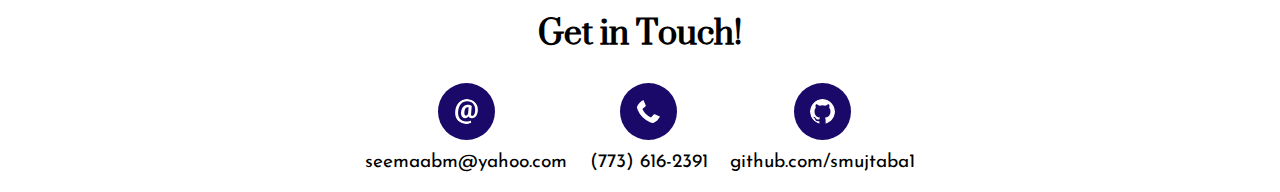
==== commit 1ae09503: "deleted one dot in navbar, added initials" ====
--- a/index.html
+++ b/index.html
@@ -92,9 +92,9 @@
 			<div class="hero-bar">
 				<nav class="hero-navbar wrapper">
 					<div class="hero-navbar-dotbox">
-						<div class="hero-navbar-dotbox-dot"><div></div></div>
-						<div class="hero-navbar-dotbox-dot"><div></div></div>
-						<div class="hero-navbar-dotbox-dot"><div></div></div>
+						<div class="hero-navbar-dotbox-dot"><div class="inner-circle">S</div></div>
+						
+						<div class="hero-navbar-dotbox-dot"><div class="inner-circle">M</div></div>
 					</div>
 					<ul class="hero-navbar-list">
 						<li>
--- a/PortfolioFiles/herosection.css
+++ b/PortfolioFiles/herosection.css
@@ -1,9 +1,10 @@
 .hero {
     min-height:100vh;
+    background:rgb(255, 255, 255);
 }
 
 .hero-bar {
-    background:#8034B2;
+    background:#1a0969;
 }
 
 .hero-navbar {
@@ -26,14 +27,14 @@
 }
 
 .hero-navbar-dotbox-dot:nth-child(1){
-    background:#3AC580;
+    background:#93e2bb;
     position:relative;
 }
 
 .hero-navbar-dotbox-dot:nth-child(1) >div {
     height:70%;
     width:70%;
-    background:#8034B2;
+    background:#1a0969;
     border-radius: 50%;
     margin:auto;
     position:absolute;
@@ -43,14 +44,14 @@
 }
 
 .hero-navbar-dotbox-dot:nth-child(2){
-    background:rgb(255, 245, 105);
+    background:#ee6269;
     position:relative;
 }
 
 .hero-navbar-dotbox-dot:nth-child(2) >div {
     height:70%;
     width:70%;
-    background:#8034B2;
+    background:#1a0969;
     border-radius: 50%;
     margin:auto;
     position:absolute;
@@ -59,21 +60,13 @@
     transform:translate(-50%,-50%);
 }
 
-.hero-navbar-dotbox-dot:nth-child(3){
-    background:#f53741;
-    position:relative;
-}
-
-.hero-navbar-dotbox-dot:nth-child(3) >div {
-    height:70%;
-    width:70%;
-    background:#8034B2;
-    border-radius: 50%;
-    margin:auto;
-    position:absolute;
-    top:50%;
-    left:50%;
-    transform:translate(-50%,-50%);
+.inner-circle {
+    color:white;
+    text-align: center;
+    font-size:12px;
+    
+    font-family:Dosis;
+    font-weight:800;
 }
 
 .hero-navbar-list {
@@ -190,12 +183,12 @@
 
 
 #eye {
-    animation:eyeMovement 2s linear infinite;
+    animation:eyeMovement 2.5s linear infinite;
 }
 
 @keyframes eyeMovement {
     0% {
-        transform:translateY(0);
+        transform:translate(.5%,-.2%);
     }
 
     25% {
@@ -207,11 +200,11 @@
     }
 
     75% {
-        transform:translateY(0);
+        transform:translate(.5%,-.2%);
     }
 
     100%{
-        transform:translateY(0);
+        transform:translate(.5%,-.2%);
     }
 }
 
--- a/PortfolioFiles/footersection.css
+++ b/PortfolioFiles/footersection.css
@@ -34,7 +34,7 @@
     height:25px;
     padding:16px;
     border-radius: 50%;
-    background:#7301AB;
+    background:#1a0969;
 }
 
 .footinfo >span {
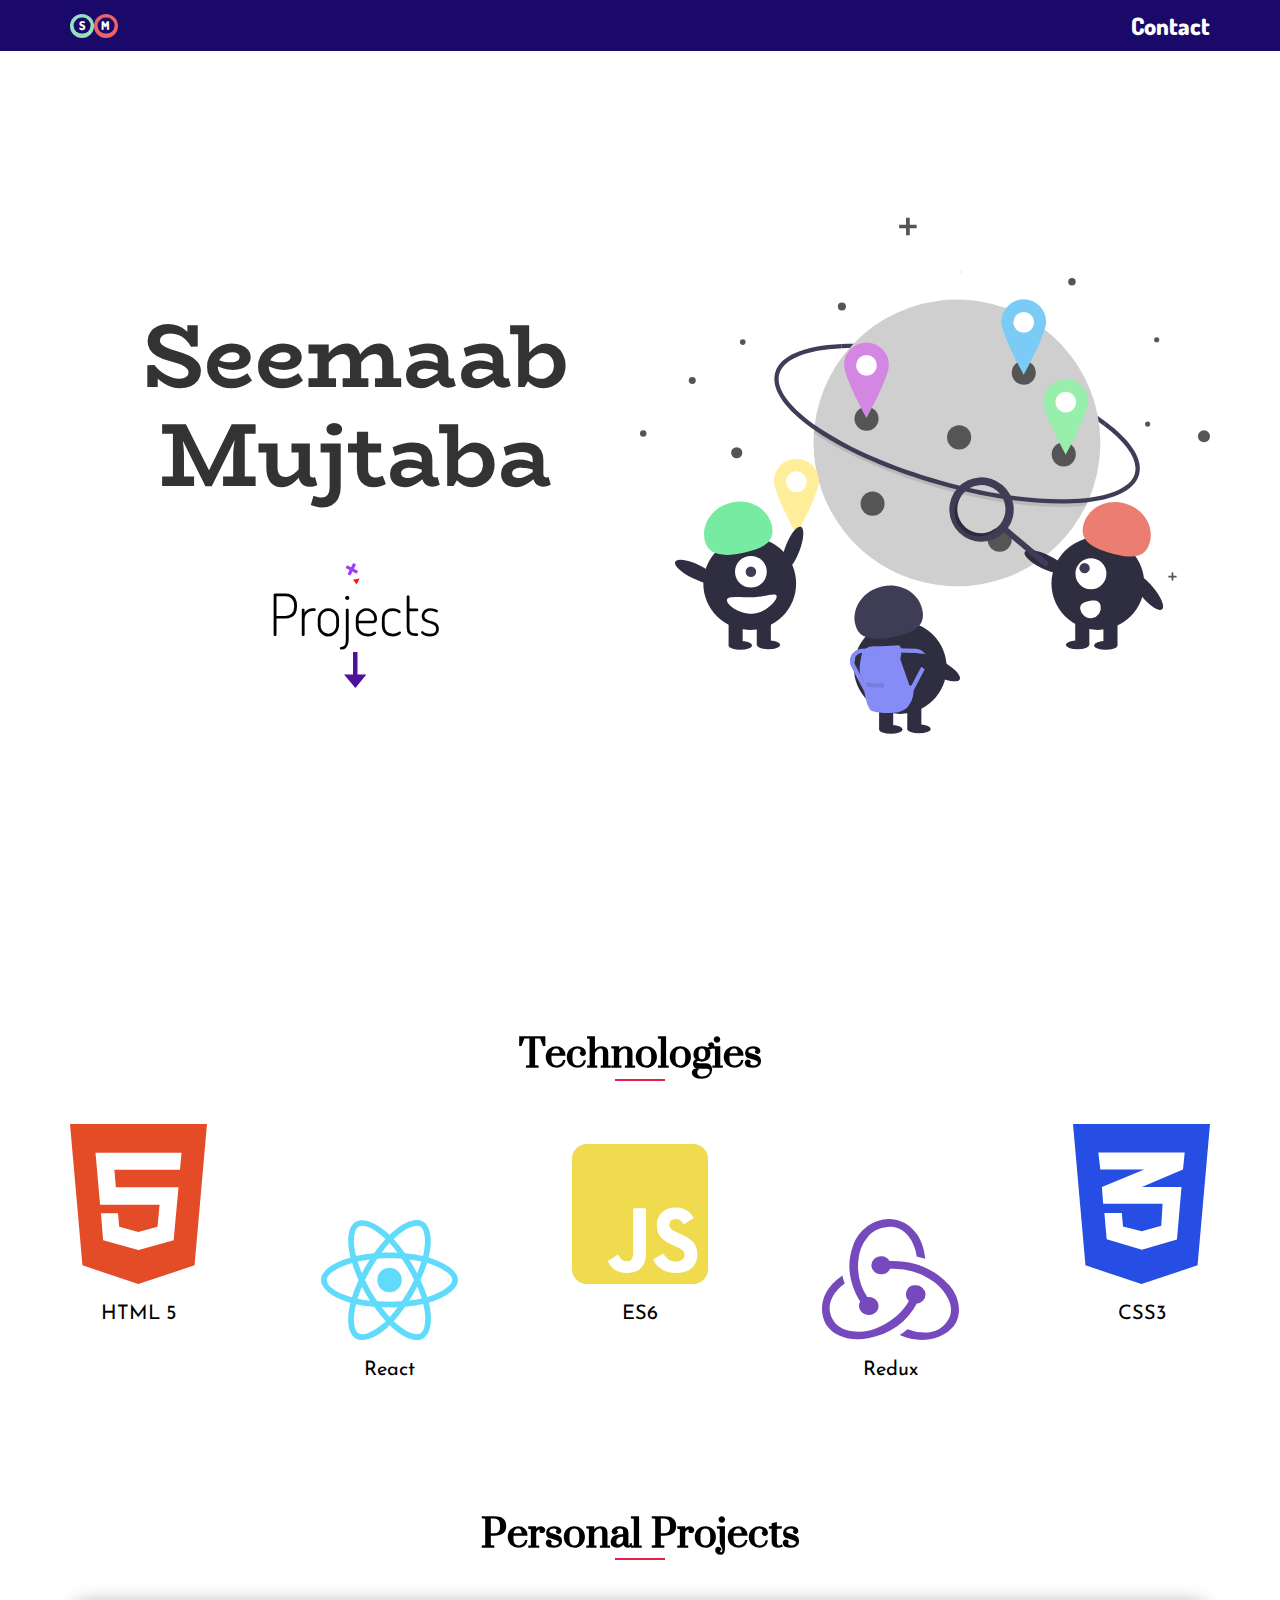
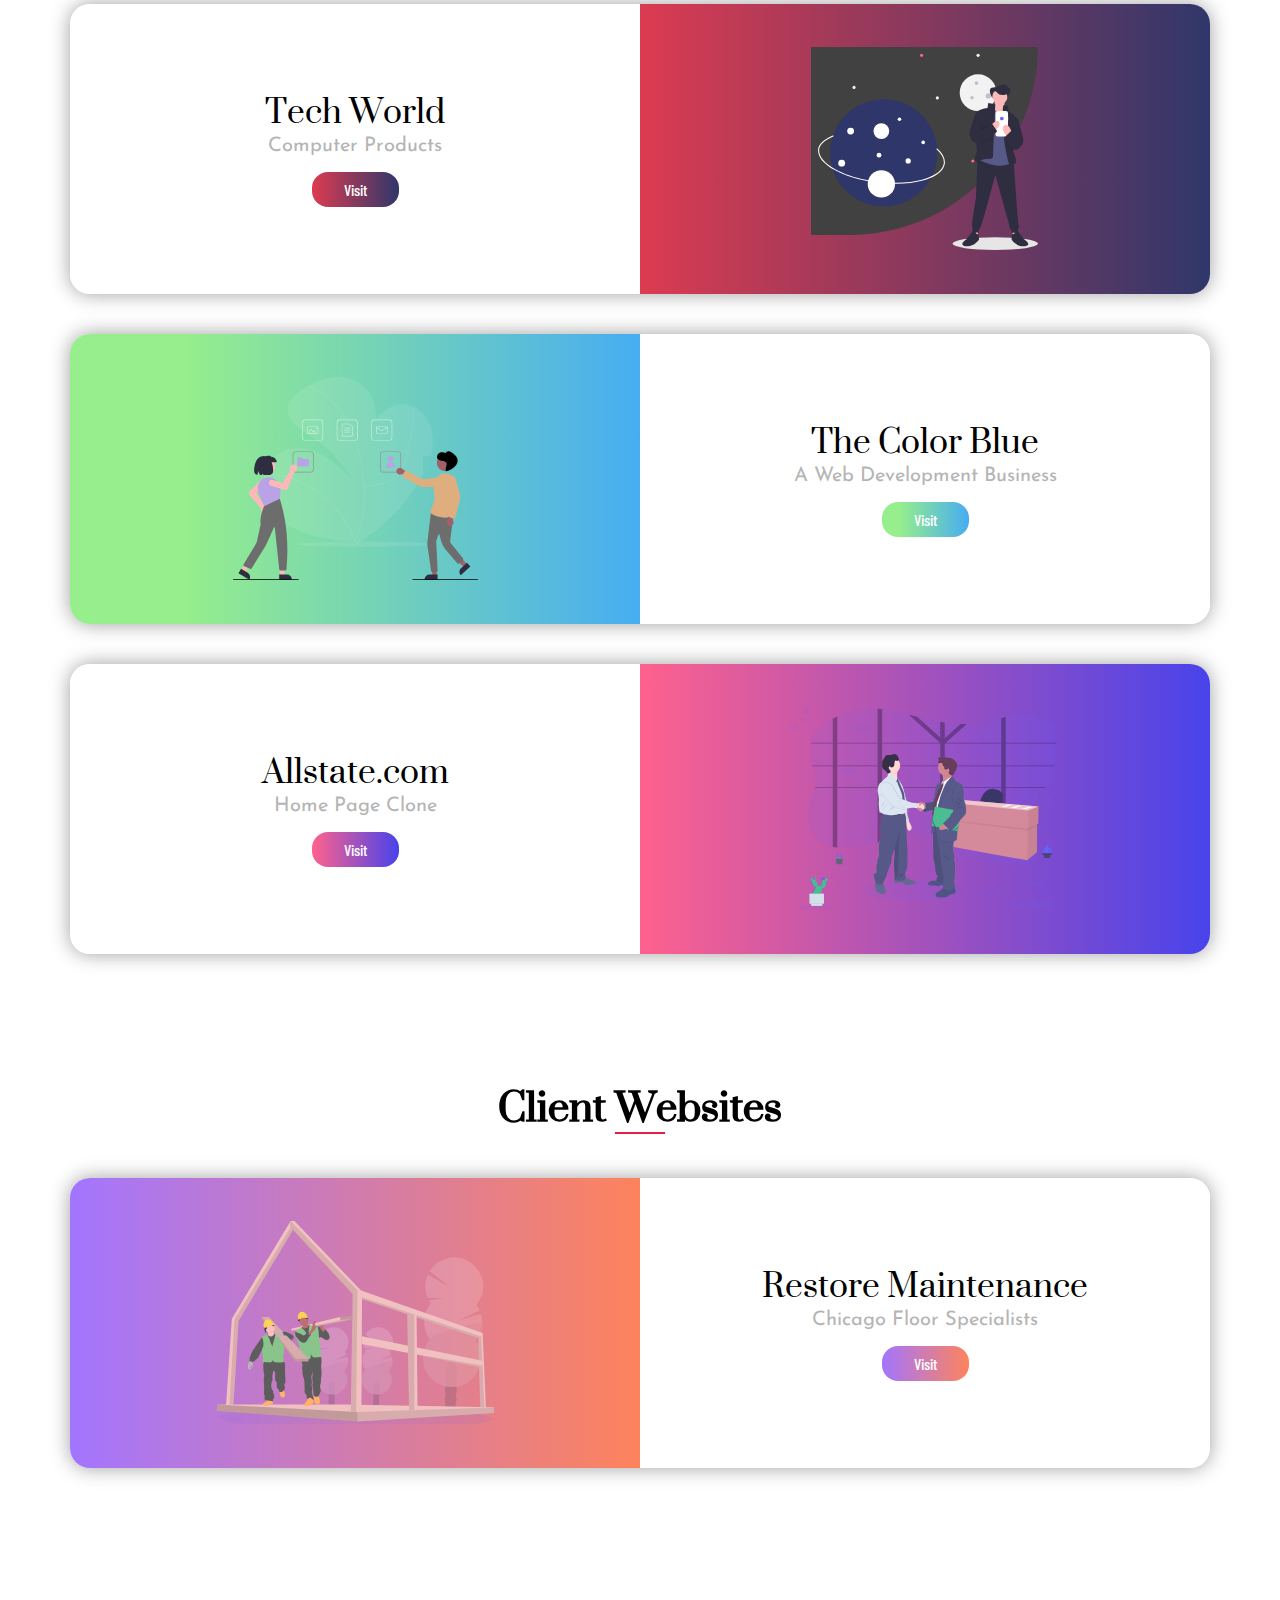
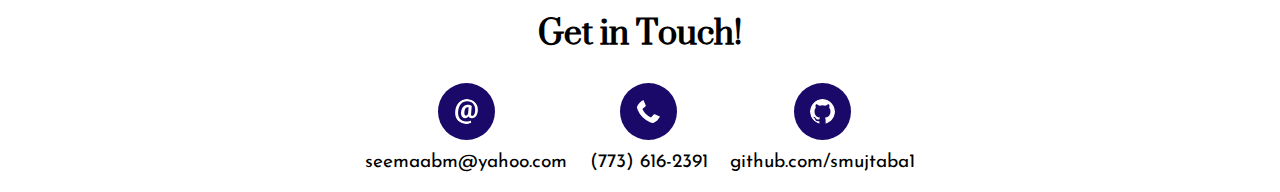
==== commit 96a954ff: "made navbar sticky and reversed restoremaintenance project card" ====
--- a/index.html
+++ b/index.html
@@ -1,5 +1,4 @@
 <!DOCTYPE html>
-
 <html>
 	<head>
 		<meta charset="UTF-8">
@@ -40,7 +39,6 @@
 			a {
 				font-family:var(--buttonfont);
 				font-weight: 500;
-				
 			}
 			
 			.pageheight {
@@ -88,23 +86,22 @@
 		</style>
 	</head>
 	<body>
+		<div class="hero-bar">
+			<nav class="hero-navbar wrapper">
+				<div class="hero-navbar-dotbox">
+					<div class="hero-navbar-dotbox-dot"><div class="inner-circle">S</div></div>
+					<div class="hero-navbar-dotbox-dot"><div class="inner-circle">M</div></div>
+				</div>
+				<ul class="hero-navbar-list">
+					<li>
+						<a href="#foot">
+							Contact
+						</a>
+					</li>
+				</ul>
+			</nav>
+		</div>
 		<div class="hero">
-			<div class="hero-bar">
-				<nav class="hero-navbar wrapper">
-					<div class="hero-navbar-dotbox">
-						<div class="hero-navbar-dotbox-dot"><div class="inner-circle">S</div></div>
-						
-						<div class="hero-navbar-dotbox-dot"><div class="inner-circle">M</div></div>
-					</div>
-					<ul class="hero-navbar-list">
-						<li>
-							<a href="#foot">
-								Contact
-							</a>
-						</li>
-					</ul>
-				</nav>
-			</div>
 			<div class="hero-main wrapper">
 				<div class="hero-main-box ">
 					<div class="hero-intro">
@@ -268,12 +265,12 @@
 				<h2 class="secondheader">Client Websites</h2>
 				<div class="posters">
 					<div class="poster">
+						<div class="poster-image pimg2" ></div>
 						<div class="poster-info pinf2">
 							<h3 class="thirdheader">Restore Maintenance</h3>
 							<span>Chicago Floor Specialists</span>
 							<a href="https://restoremaintenance.com" target="_blank">Visit</a>
 						</div>
-						<div class="poster-image pimg2" ></div>
 					</div>
 					<!--<div class="poster">
 						<div class="poster-image pimg3"></div>
--- a/PortfolioFiles/cssnormalizer.css
+++ b/PortfolioFiles/cssnormalizer.css
@@ -6,7 +6,6 @@
 }
 
 .wrapper {
-
   margin:0 auto;
   max-width:1320px;
   padding:0 15px;
--- a/PortfolioFiles/herosection.css
+++ b/PortfolioFiles/herosection.css
@@ -1,10 +1,15 @@
 .hero {
-    min-height:100vh;
-    background:rgb(255, 255, 255);
+    min-height:calc(100vh - 51px);
+    background:white;
+    display:flex;
+    justify-content: center;
+    align-items:center;
 }
 
 .hero-bar {
     background:#1a0969;
+    position:sticky;
+    top:0;
 }
 
 .hero-navbar {
@@ -90,7 +95,8 @@
 
 .hero-main {
     display:flex;
-    min-height:calc(100vh - 51px);
+    
+    max-height:calc(100vh - 51px);
     align-items: center;
 }
 
--- a/PortfolioFiles/projectsection.css
+++ b/PortfolioFiles/projectsection.css
@@ -47,11 +47,11 @@
     background-image:url('../technology.svg'),linear-gradient(to left,#2F376A,#DC3B51);
 }
 
-.pimg1,.pimg3, .pinf2, .pimg4, .pinf5, .pinf6 {
+.pimg1,.pimg3, .pimg4, .pimg2, .pinf5, .pinf6 {
     border-radius:20px 0 0 20px;
 }
 
-.pinf1, .pinf3, .pimg2, .pinf4, .pimg5, .pimg6 {
+.pinf1, .pinf2, .pinf3, .pinf4, .pimg5, .pimg6 {
     border-radius:0 20px 20px 0;
 }
 
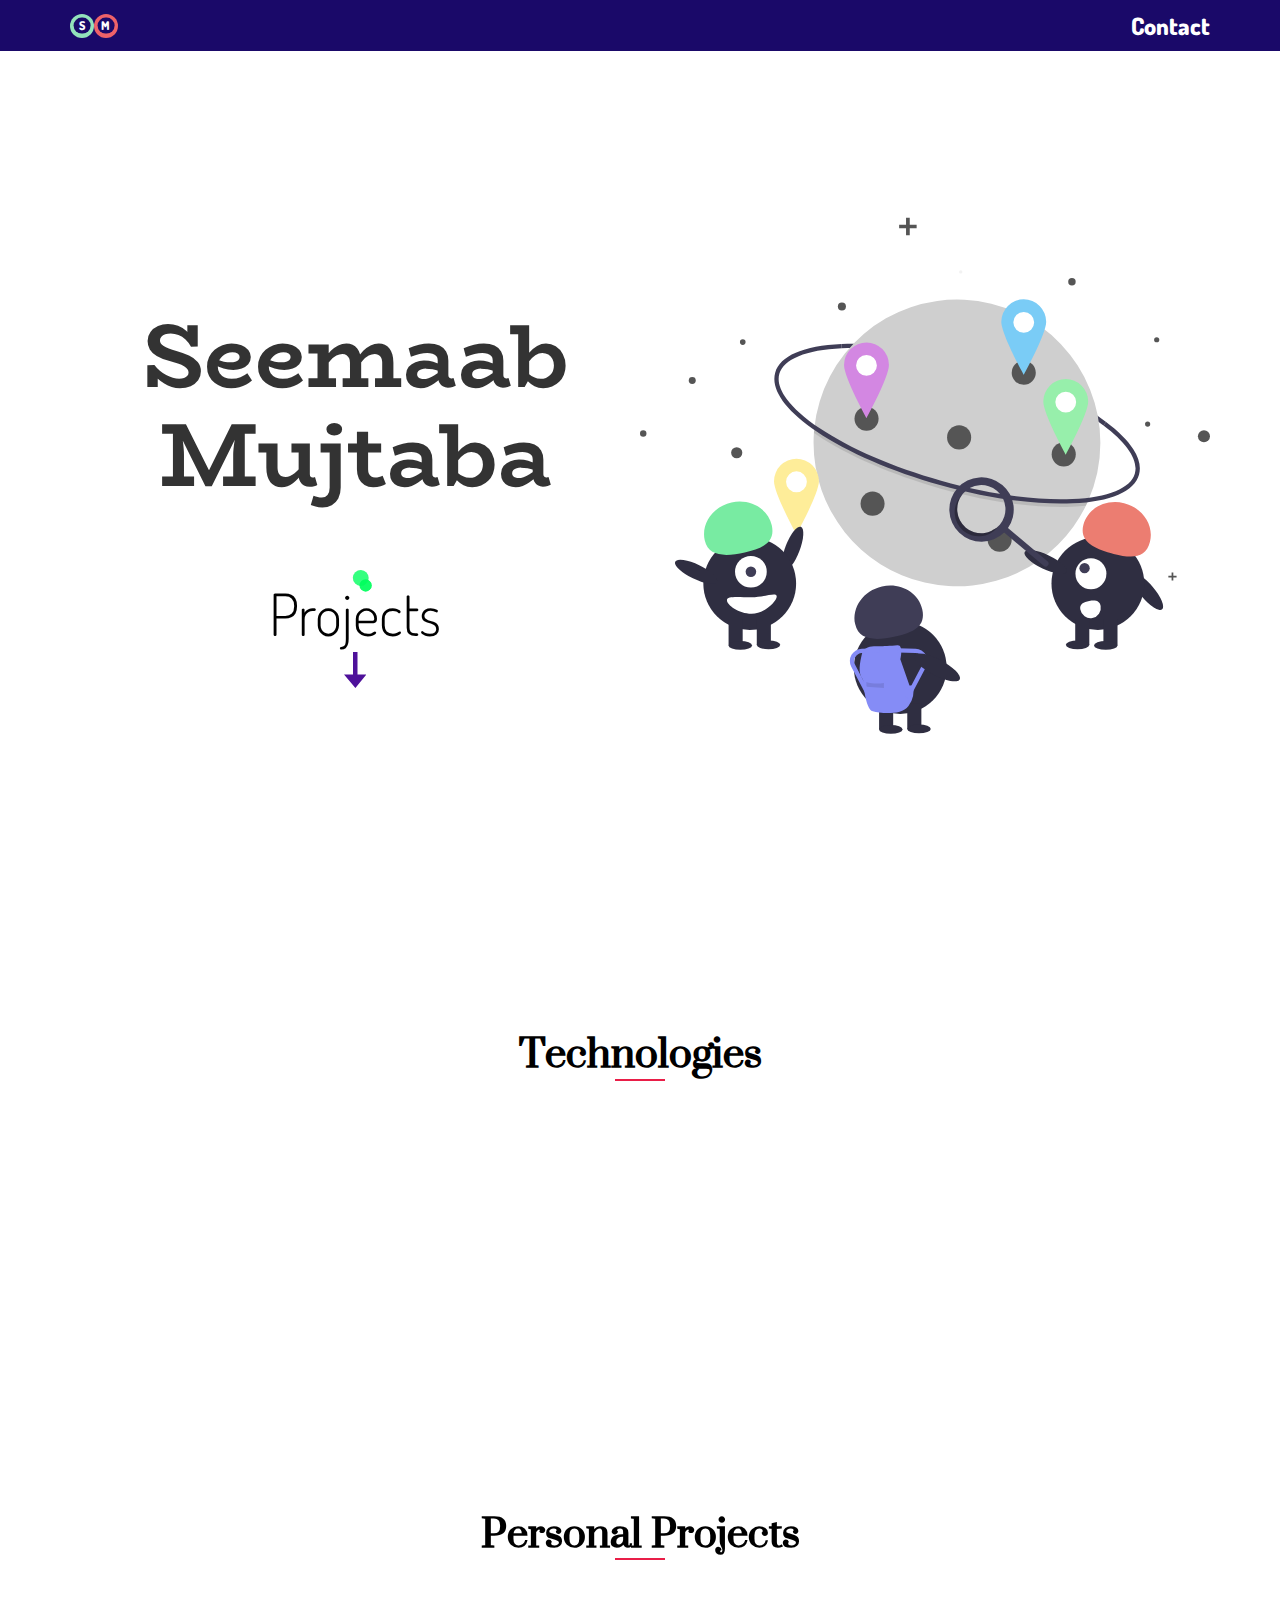
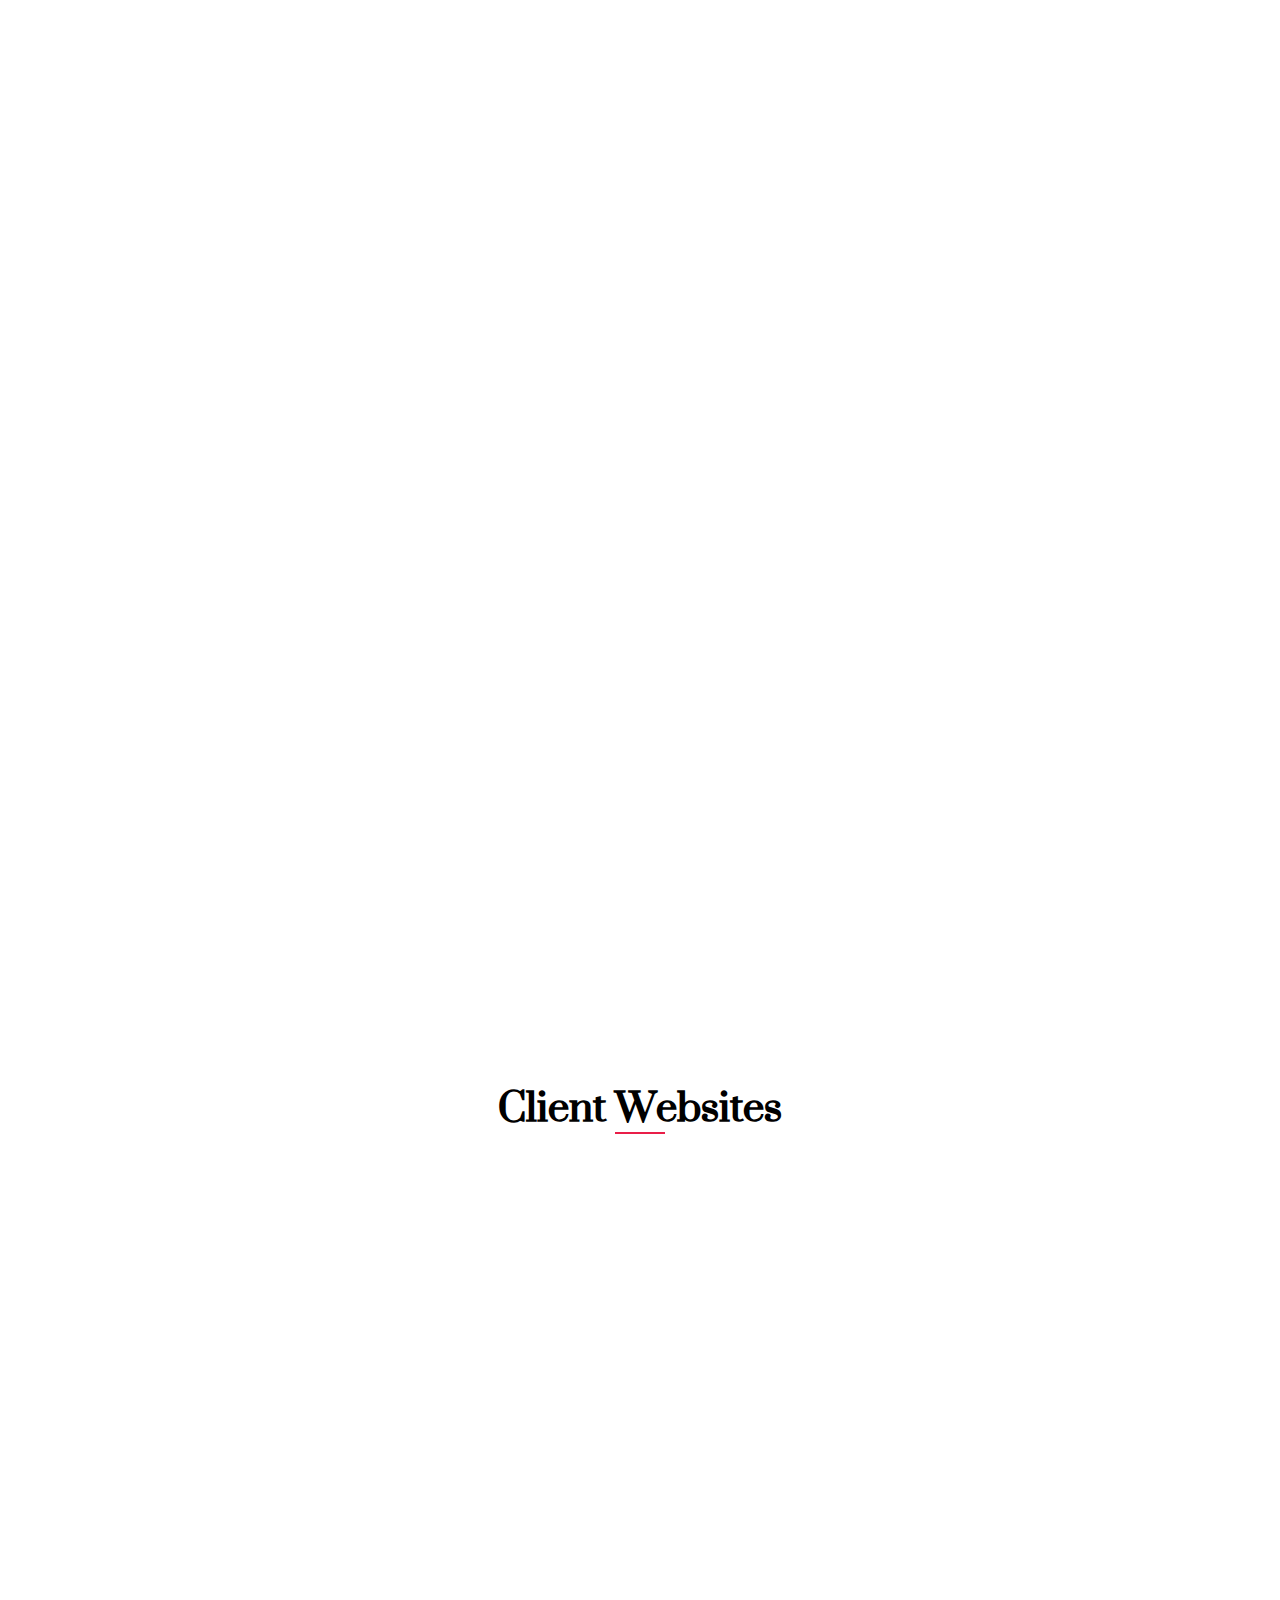
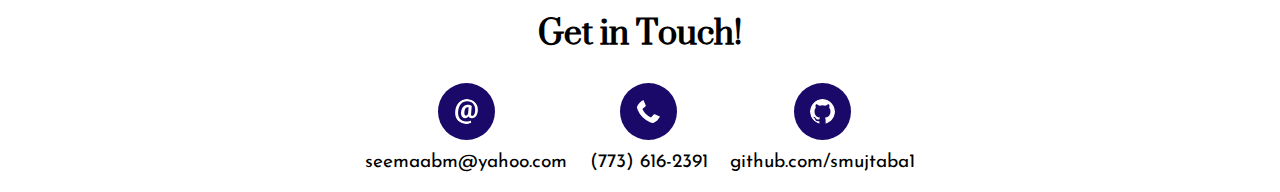
==== commit a48e2ff0: "added animatios to tech section and all project cards" ====
--- a/index.html
+++ b/index.html
@@ -14,6 +14,7 @@
 		<link href="https://fonts.googleapis.com/css2?family=Barlow+Condensed:wght@400;500;600&display=swap" rel="stylesheet">
 		<link href="https://fonts.googleapis.com/css2?family=Dosis:wght@200;300;400;500;600;700;800&display=swap" rel="stylesheet">
 		<link href="https://fonts.googleapis.com/css2?family=BioRhyme:wght@800&family=Coustard:wght@900&display=swap" rel="stylesheet">
+		<link rel="stylesheet" href="https://unpkg.com/aos@next/dist/aos.css" />
 		<script src="./PortfolioFiles/projectStars.js" defer></script>
 		<title>Seemaab Mujtaba</title>
 		<meta property="og:type" content="website">
@@ -215,7 +216,7 @@
 			<section class="pageheight">
 				<div>
 					<h2 class="secondheader">Technologies</h2>
-					<div class="cards">
+					<div class="cards" data-aos="fade-up" data-aos-duration="2000" data-aos-anchor-placement="top-bottom" data-aos-easing="ease-out" data-aos-once="true">
 						<div class="card"><img src="./htmllogo.svg" alt=""><span>HTML 5</span></div>
 						<div class="card"><img src="./reactlogo.svg" alt=""><span>React</span></div>
 						<div class="card"><img src="./jslogo.svg" alt=""><span>ES6</span></div>
@@ -227,7 +228,7 @@
 			<section class="pageheight" id="posters">
 				<h2 class="secondheader">Personal Projects</h2>
 				<div class="posters">
-					<div class="poster">
+					<div class="poster" data-aos="fade-left" data-aos-duration="1000" data-aos-anchor-placement="top-bottom" data-aos-easing="ease-out" data-aos-once="true">
 						<div class="poster-info pinf6">
 							<h3 class="thirdheader">Tech World</h3>
 							<span>Computer Products</span>
@@ -235,7 +236,7 @@
 						</div>
 						<div class="poster-image pimg6"></div>
 					</div>
-					<div class="poster">
+					<div class="poster" data-aos="fade-right" data-aos-duration="1000" data-aos-anchor-placement="top-bottom" data-aos-easing="ease-out" data-aos-once="true">
 						<div class="poster-image pimg1" ></div>
 						<div class="poster-info pinf1">
 							<h3 class="thirdheader">The Color Blue</h3>
@@ -243,7 +244,7 @@
 							<a href="https://smujtaba1.github.io/thecolorblue" target="_blank">Visit</a>
 						</div>
 					</div>
-					<div class="poster">
+					<div class="poster" data-aos="fade-left" data-aos-duration="1000" data-aos-anchor-placement="top-bottom" data-aos-easing="ease-out" data-aos-once="true">
 						<div class="poster-info pinf5">
 							<h3 class="thirdheader">Allstate.com</h3>
 							<span>Home Page Clone</span>
@@ -264,7 +265,7 @@
 			<section class="pageheight">
 				<h2 class="secondheader">Client Websites</h2>
 				<div class="posters">
-					<div class="poster">
+					<div class="poster" data-aos="flip-up" data-aos-duration="1000" data-aos-anchor-placement="top-bottom" data-aos-easing="ease-out" data-aos-once="true">
 						<div class="poster-image pimg2" ></div>
 						<div class="poster-info pinf2">
 							<h3 class="thirdheader">Restore Maintenance</h3>
@@ -291,7 +292,9 @@
 				<div class="footinfo"><a href="https://github.com/smujtaba1"><img src="./githublogo.svg" alt=""></a><span>github.com/smujtaba1</span></div>
 			</div>
 		</div>
+		<script src="https://unpkg.com/aos@next/dist/aos.js"></script>
+		<script>
+			AOS.init();
+		</script>
 	</body>
-	<script>
-	</script>
 </html>
--- a/PortfolioFiles/herosection.css
+++ b/PortfolioFiles/herosection.css
@@ -10,6 +10,7 @@
     background:#1a0969;
     position:sticky;
     top:0;
+    z-index:5;
 }
 
 .hero-navbar {
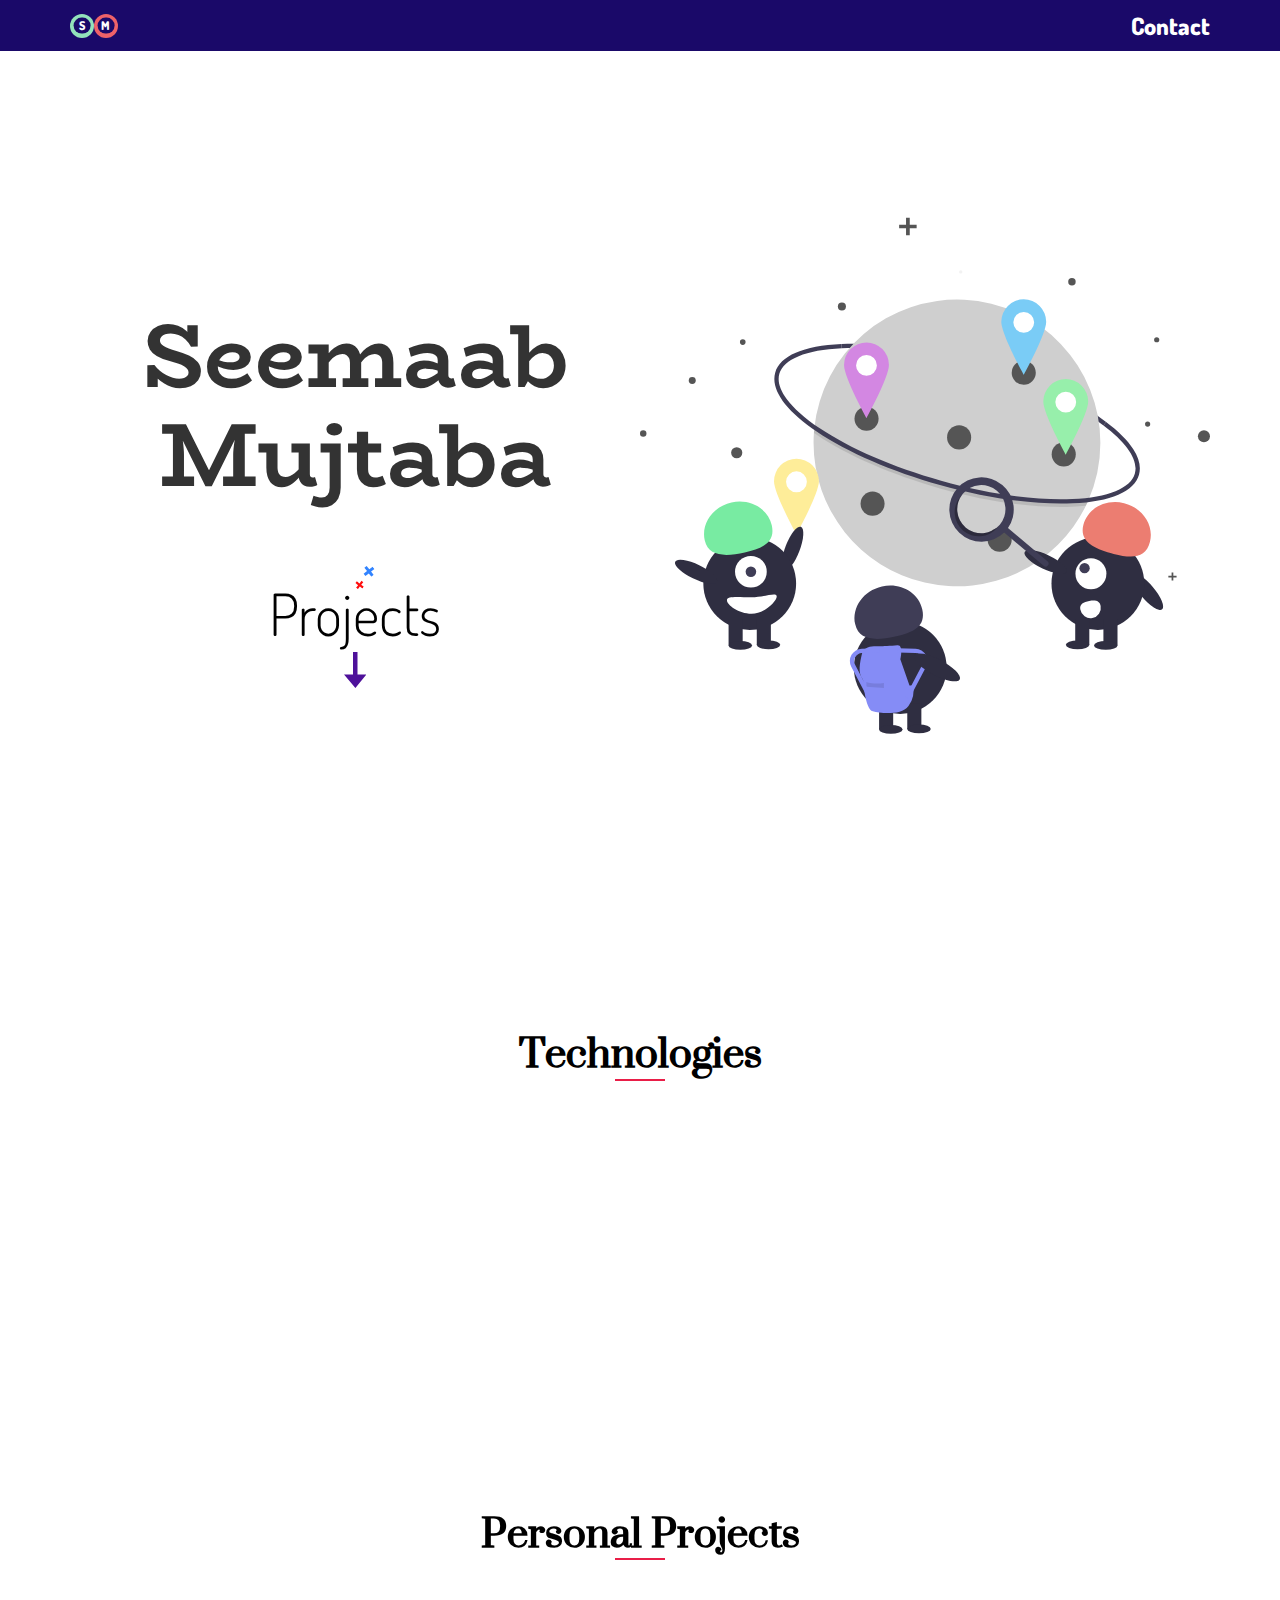
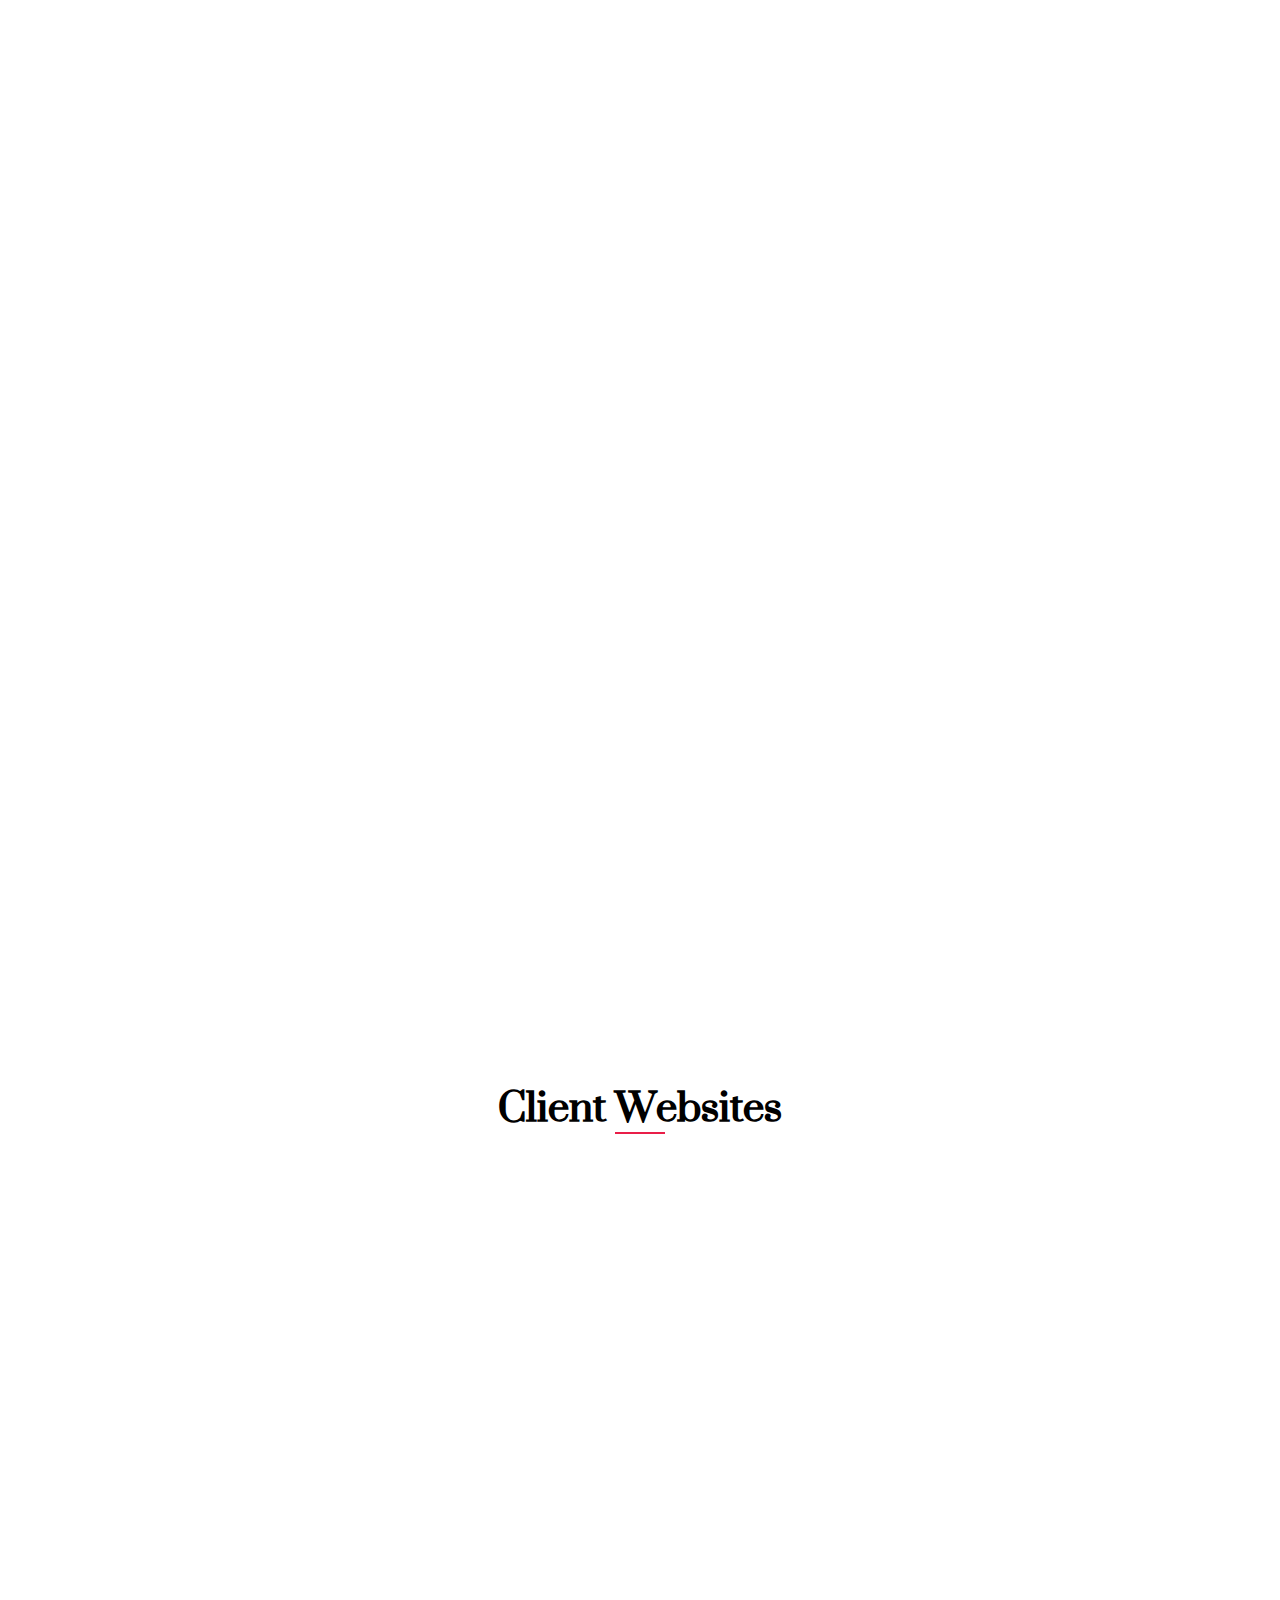
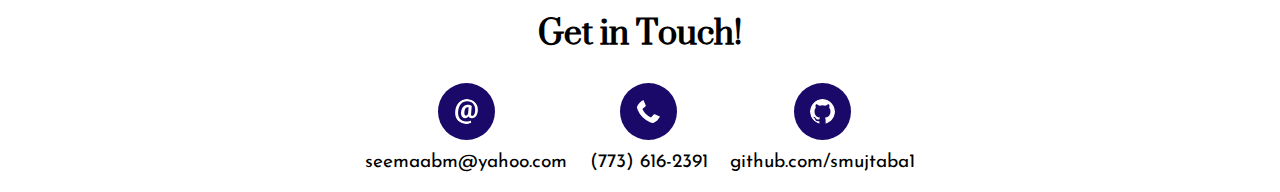
==== commit a2015ba6: "added overflow:hidden to body to prevent AOS from causing horizontal scrolling" ====
--- a/index.html
+++ b/index.html
@@ -35,6 +35,7 @@
 			html,body {
 				margin:0;
 				scroll-behavior: smooth;
+				overflow-x:hidden;
 			}
 
 			a {
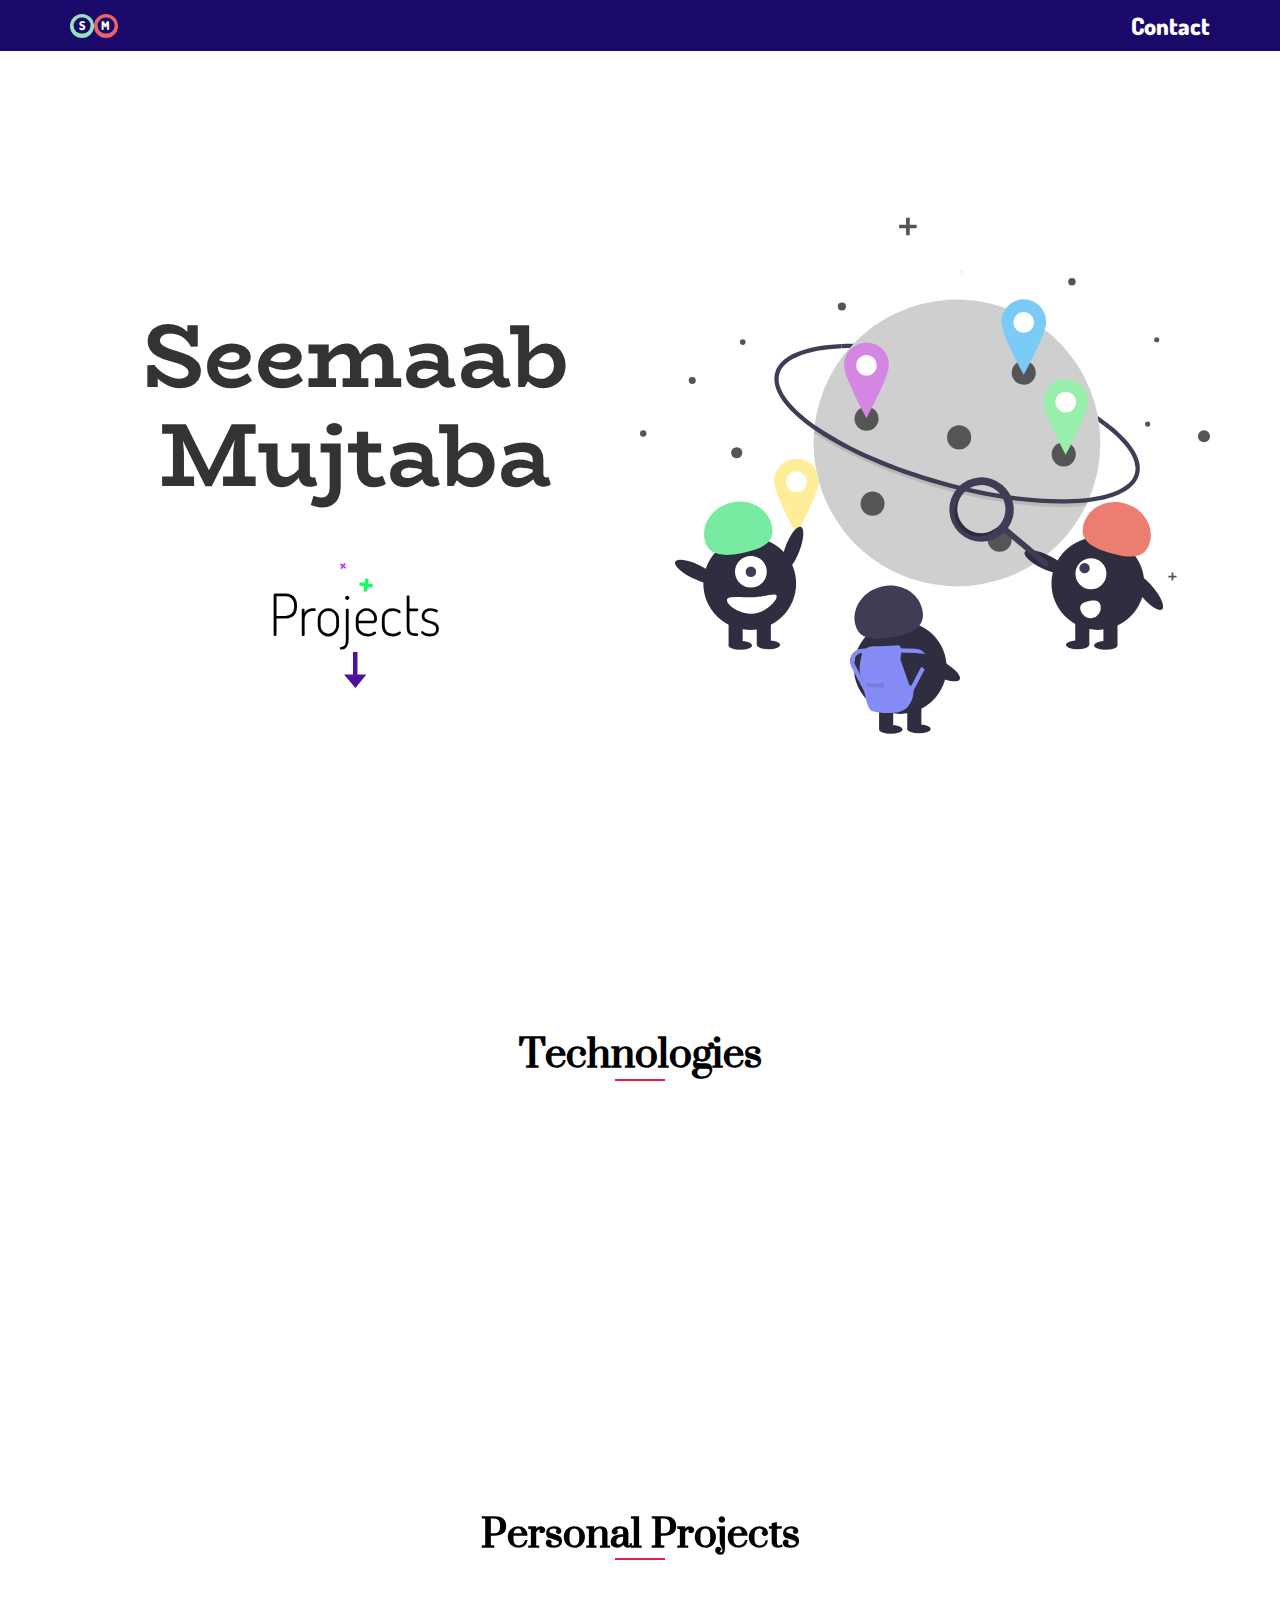
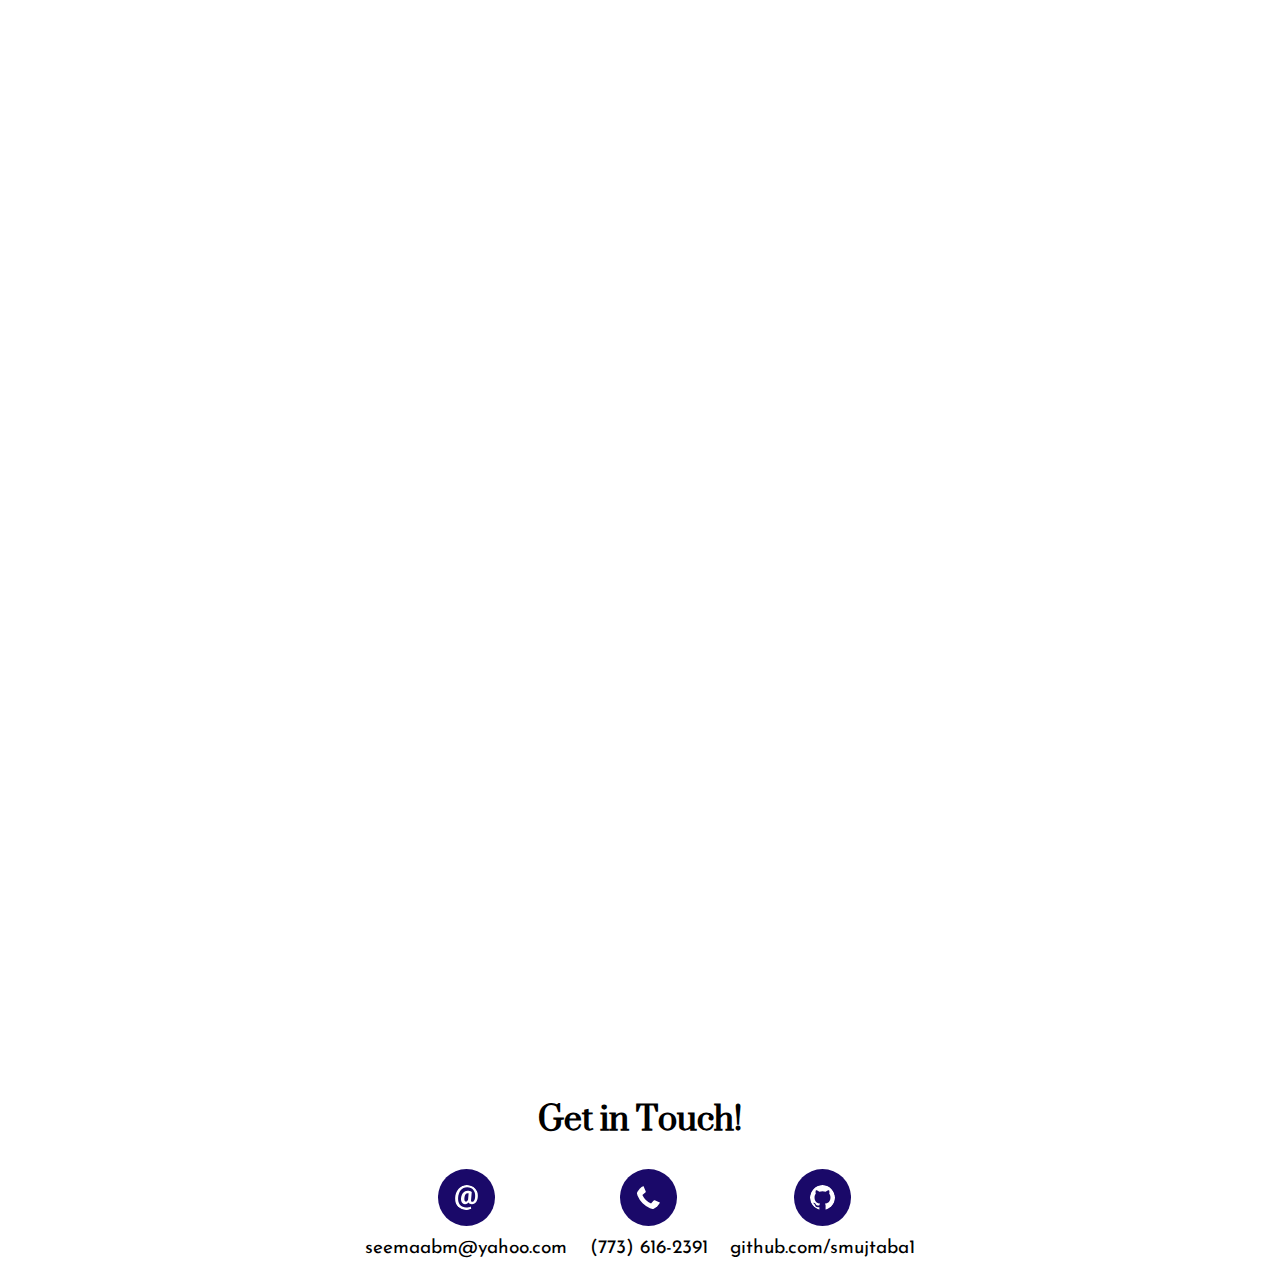
==== commit cbe9cbdf: "removed restore maintenance" ====
--- a/index.html
+++ b/index.html
@@ -230,28 +230,28 @@
 				<h2 class="secondheader">Personal Projects</h2>
 				<div class="posters">
 					<div class="poster" data-aos="fade-left" data-aos-duration="1000" data-aos-anchor-placement="top-bottom" data-aos-easing="ease-out" data-aos-once="true">
-						<div class="poster-info pinf6">
+						<div class="poster-info pinf1">
 							<h3 class="thirdheader">Tech World</h3>
 							<span>Computer Products</span>
 							<a href="https://smujtaba1.github.io/techworld" target="_blank">Visit</a>
 						</div>
-						<div class="poster-image pimg6"></div>
+						<div class="poster-image pimg1"></div>
 					</div>
 					<div class="poster" data-aos="fade-right" data-aos-duration="1000" data-aos-anchor-placement="top-bottom" data-aos-easing="ease-out" data-aos-once="true">
-						<div class="poster-image pimg1" ></div>
-						<div class="poster-info pinf1">
+						<div class="poster-image pimg2" ></div>
+						<div class="poster-info pinf2">
 							<h3 class="thirdheader">The Color Blue</h3>
 							<span>A Web Development Business</span>
 							<a href="https://smujtaba1.github.io/thecolorblue" target="_blank">Visit</a>
 						</div>
 					</div>
 					<div class="poster" data-aos="fade-left" data-aos-duration="1000" data-aos-anchor-placement="top-bottom" data-aos-easing="ease-out" data-aos-once="true">
-						<div class="poster-info pinf5">
+						<div class="poster-info pinf3">
 							<h3 class="thirdheader">Allstate.com</h3>
 							<span>Home Page Clone</span>
 							<a href="https://smujtaba1.github.io/allstate/index.html" target="_blank">Visit</a>
 						</div>
-						<div class="poster-image pimg5"></div>
+						<div class="poster-image pimg3"></div>
 					</div>
 					<!--<div class="poster">
 						<div class="poster-image pimg4"></div>
@@ -259,27 +259,6 @@
 							<h3 class="thirdheader">Kenny's Pub</h3>
 							<span>A Classy Pub</span>
 							<a href="https://smujtaba1.github.io/kennyspub" target="_blank">Visit</a>
-						</div>
-					</div>-->
-				</div>
-			</section>
-			<section class="pageheight">
-				<h2 class="secondheader">Client Websites</h2>
-				<div class="posters">
-					<div class="poster" data-aos="flip-up" data-aos-duration="1000" data-aos-anchor-placement="top-bottom" data-aos-easing="ease-out" data-aos-once="true">
-						<div class="poster-image pimg2" ></div>
-						<div class="poster-info pinf2">
-							<h3 class="thirdheader">Restore Maintenance</h3>
-							<span>Chicago Floor Specialists</span>
-							<a href="https://restoremaintenance.com" target="_blank">Visit</a>
-						</div>
-					</div>
-					<!--<div class="poster">
-						<div class="poster-image pimg3"></div>
-						<div class="poster-info pinf3">
-							<h3 class="thirdheader">Kawash Auto Spa</h3>
-							<span>Personalized Vehicle Detailing</span>
-							<a href="#">Visit</a>
 						</div>
 					</div>-->
 				</div>
--- a/PortfolioFiles/projectsection.css
+++ b/PortfolioFiles/projectsection.css
@@ -21,67 +21,48 @@
     background-size: auto 70%,cover;				
 }
 
-.pimg1  {
+.pimg1 {
+    background-image:url('../technology.svg'),linear-gradient(to left,#2F376A,#DC3B51);
+}
+
+.pimg2  {
     background-image:url('../blue.svg'),linear-gradient(to left,#46ADF2,#96EE8C 80%);
     
 }
 
-.pimg2  {
-    background-image:url('../construction.svg'),linear-gradient(to left, #FE835C, #A375FF);
-    
-}
-
-.pimg3  {
-    background-image:url('../car.svg'),linear-gradient(to left,#46DCB3, #C41F1F);
-}
-
-.pimg4 {
-    background-image:url('../pub.svg'),linear-gradient(to left,#ECD542,#E1649E);
-}
-
-.pimg5 {
+.pimg3 {
     background-image:url('../insurance.svg'),linear-gradient(to left,#4843EB,#FF618D);
 }
 
-.pimg6 {
-    background-image:url('../technology.svg'),linear-gradient(to left,#2F376A,#DC3B51);
+
+.poster:nth-child(odd) >.poster-info {
+    border-radius:20px 0px 0px 20px;
 }
 
-.pimg1,.pimg3, .pimg4, .pimg2, .pinf5, .pinf6 {
-    border-radius:20px 0 0 20px;
+.poster:nth-child(even) >.poster-info {
+    border-radius:0px 20px 20px 0px;
 }
 
-.pinf1, .pinf2, .pinf3, .pinf4, .pimg5, .pimg6 {
-    border-radius:0 20px 20px 0;
+.poster:nth-child(odd) >.poster-image {
+    border-radius: 0px 20px 20px 0px;
+}
+
+.poster:nth-child(even) >.poster-image {
+    border-radius: 20px 0px 0px 20px;
 }
 
  .pinf1 >a, .pinf1 >a:visited{
+    background-image:linear-gradient(to left,#2F376A,#DC3B51);
+    color:white;
+ }
+
+ .pinf2 >a, .pinf2 >a:visited{
     background-image:linear-gradient(to left,#46ADF2,#96EE8C 80%);
     color:white;
  }
 
- .pinf2 >a, .pinf2 >a:visited{
-    background-image:linear-gradient(to left, #FE835C, #A375FF);
-    color:white;
- }
-
  .pinf3 >a, .pinf3 >a:visited{
-    background-image:linear-gradient(to left,#46DCB3, #C41F1F);
-    color:white;
- }
-
- .pinf4 >a, .pinf4 >a:visited{
-    background-image:linear-gradient(to left,#ECD542,#E1649E);
-    color:white;
- }
-
- .pinf5 >a, .pinf5 >a:visited{
     background-image:linear-gradient(to left,#4843EB,#FF618D);
-    color:white;
- }
- 
- .pinf6 >a, .pinf6 >a:visited{
-    background-image:linear-gradient(to left,#2F376A,#DC3B51);
     color:white;
  }
  
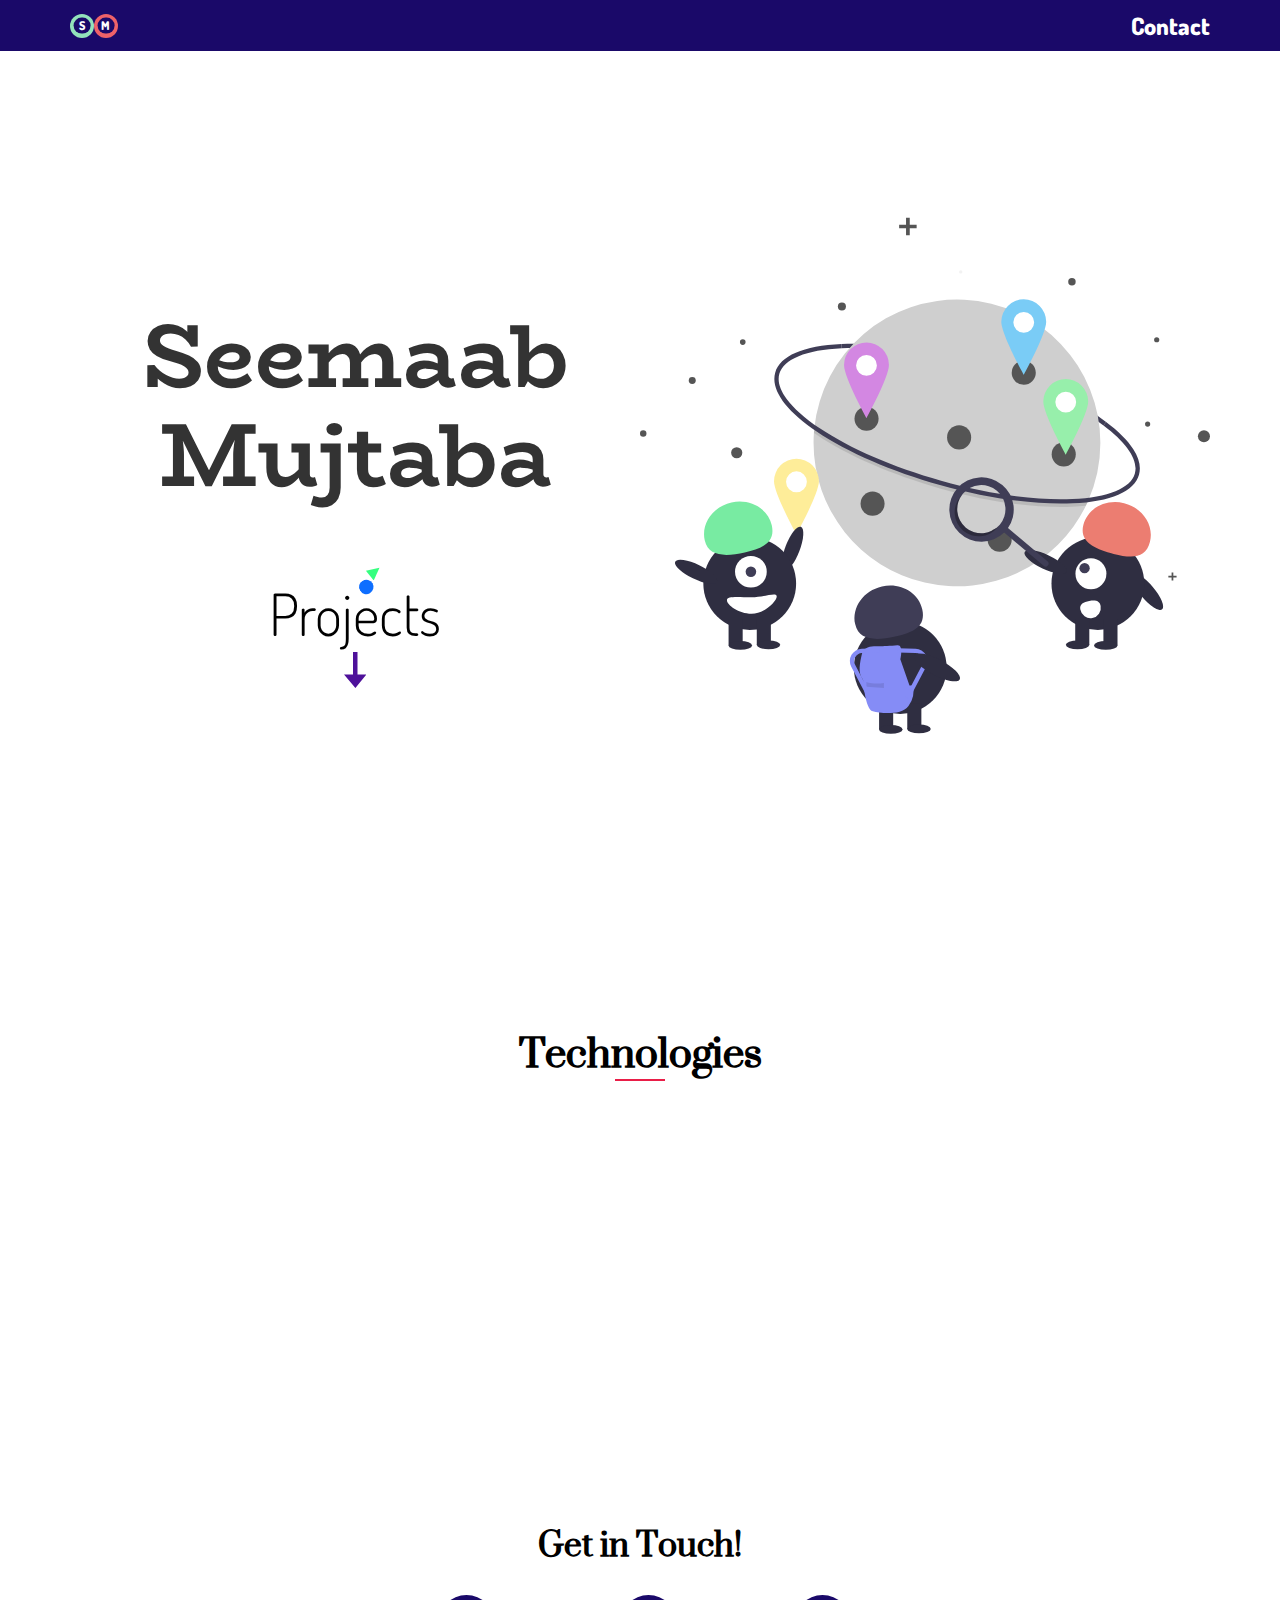
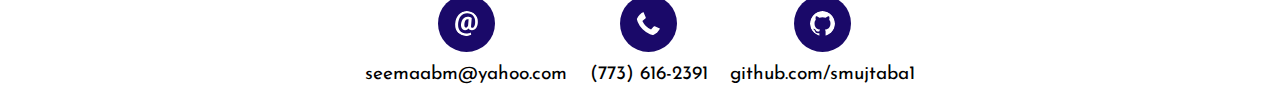
==== commit 83afd79b: "remove all personal projects" ====
--- a/index.html
+++ b/index.html
@@ -226,6 +226,7 @@
 					</div>
 				</div>
 			</section>
+<!--
 			<section class="pageheight" id="posters">
 				<h2 class="secondheader">Personal Projects</h2>
 				<div class="posters">
@@ -253,16 +254,17 @@
 						</div>
 						<div class="poster-image pimg3"></div>
 					</div>
-					<!--<div class="poster">
+					<div class="poster">
 						<div class="poster-image pimg4"></div>
 						<div class="poster-info pinf4">
 							<h3 class="thirdheader">Kenny's Pub</h3>
 							<span>A Classy Pub</span>
 							<a href="https://smujtaba1.github.io/kennyspub" target="_blank">Visit</a>
 						</div>
-					</div>-->
+					</div>
 				</div>
 			</section>
+-->
 		</div>
 		<div class="foot" id="foot">
 			Get in Touch!
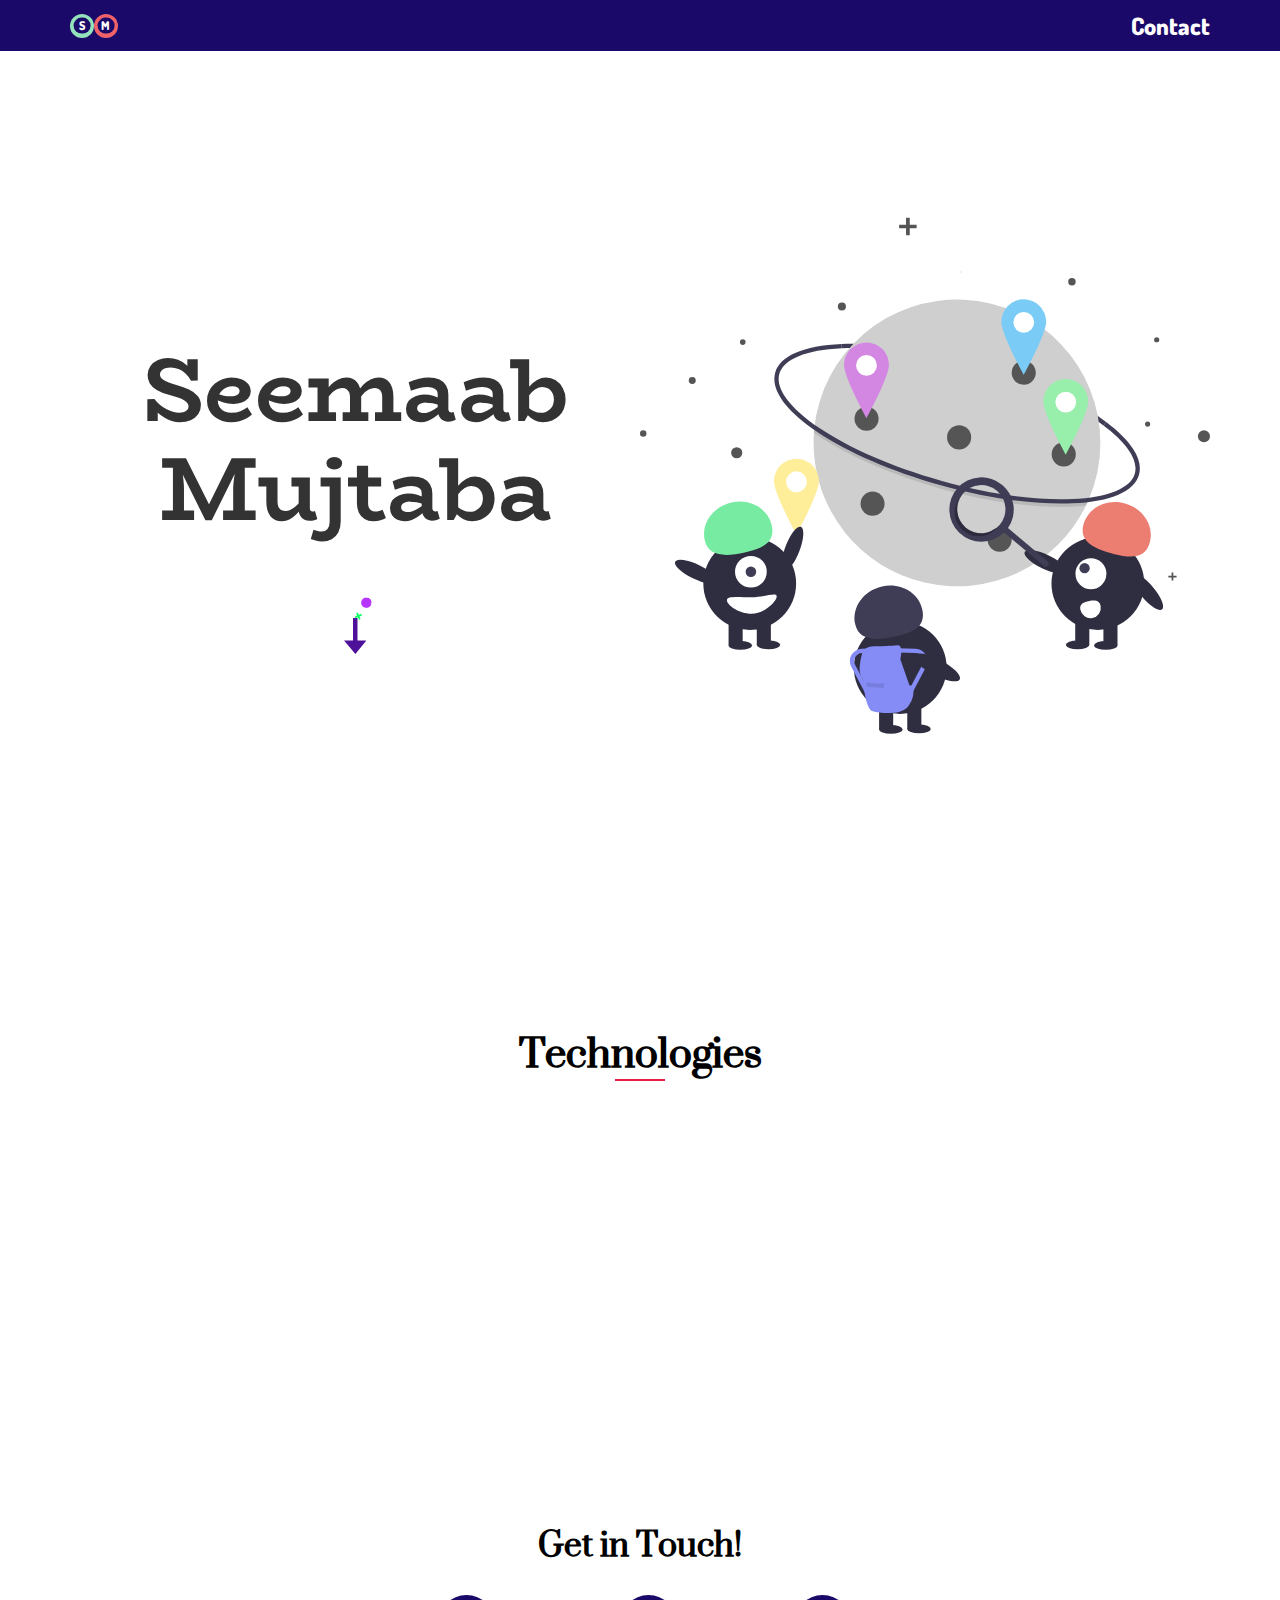
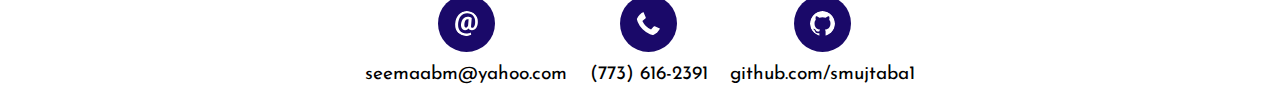
==== commit d49306c9: "remove projects" ====
--- a/index.html
+++ b/index.html
@@ -109,7 +109,7 @@
 					<div class="hero-intro">
 						<h1 class="hero-intro-name">Seemaab Mujtaba</h1>
 						<div class="hero-intro-box">
-							<a href="#posters" class="hero-intro-box-link">Projects</a>
+							<a href="#posters" class="hero-intro-box-link"></a>
 							<div class="hero-intro-box-arrowBox">
 								<svg xmlns="http://www.w3.org/2000/svg" width="22.5" height="36" viewBox="0 0 22.5 36" class="hero-intro-box-arrowBox-arrow">
 								<path id="Icon_open-arrow-bottom" data-name="Icon open-arrow-bottom" d="M9,0V22.5H0L11.385,36,22.5,22.5h-9V0Z" fill="#4E119A"/>
